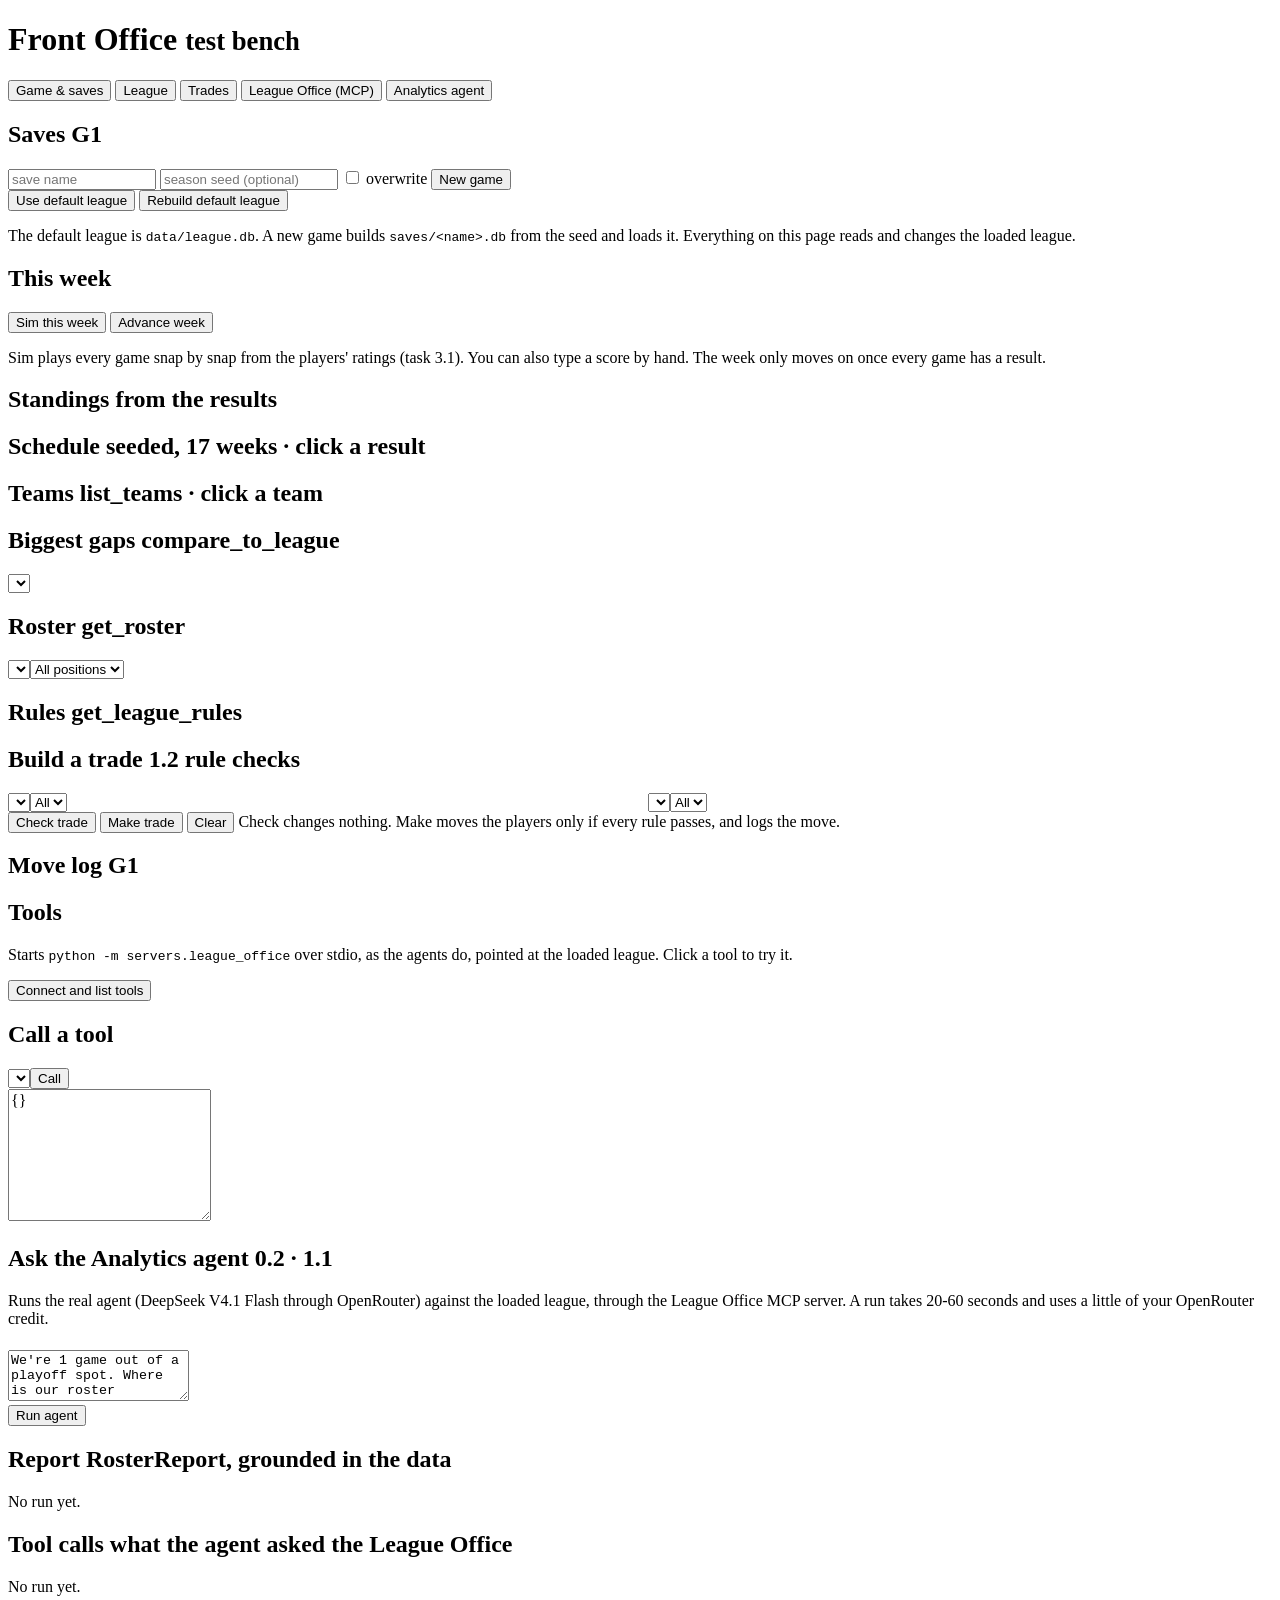
==== ui/bench.html @ dc8fcef6 "Add the web game loop (G2) and Watch it The game is now a web page at / (ui/game.html): start, conti" ====
<!doctype html>
<html lang="en">
<head>
<meta charset="utf-8">
<meta name="viewport" content="width=device-width, initial-scale=1">
<title>Front Office Test Bench</title>
<link rel="stylesheet" href="/static/common.css">
<style>
@media (max-width: 760px) { .trade-cols { grid-template-columns: 1fr; } }
pre { font: 12px/1.45 var(--mono); background: var(--bg); border: 1px solid var(--line); border-radius: 7px; padding: 10px; overflow: auto; max-height: 420px; margin: 6px 0; white-space: pre-wrap; word-break: break-word; }
.violation { border-left: 3px solid var(--bad); background: var(--bad-bg); padding: 6px 10px; border-radius: 0 6px 6px 0; margin: 6px 0; }
.violation code { font: 11px var(--mono); color: var(--bad); margin-right: 6px; }
.players { max-height: 360px; overflow: auto; border: 1px solid var(--line); border-radius: 7px; }
.players label { display: grid; grid-template-columns: 20px 34px 1fr 40px 64px; gap: 6px; align-items: center; padding: 4px 8px; border-bottom: 1px solid var(--line); cursor: pointer; font-size: 13px; }
.players label:hover { background: var(--ours); }
.players label.picked { background: var(--ours); font-weight: 600; }
.trade-cols { display: grid; gap: 16px; grid-template-columns: 1fr 1fr; }
.gapbar { display: inline-block; height: 8px; border-radius: 4px; vertical-align: middle; }
.week-grid { display: grid; grid-template-columns: 70px 1fr 1fr 1fr; font-size: 12px; }
.week-grid div { padding: 4px 6px; border-bottom: 1px solid var(--line); }
.week-grid .now { background: var(--ours); font-weight: 600; }
.game { display: flex; align-items: center; gap: 8px; padding: 6px 0; border-bottom: 1px solid var(--line); flex-wrap: wrap; }
.game .teams { min-width: 150px; }
.final { font-variant-numeric: tabular-nums; font-weight: 600; }
.toolcard { border: 1px solid var(--line); border-radius: 8px; padding: 8px 10px; margin: 8px 0; cursor: pointer; }
.toolcard:hover { border-color: var(--accent); }
.toolcard .desc { color: var(--muted); font-size: 12px; white-space: pre-wrap; max-height: 3.2em; overflow: hidden; }
details.call { border: 1px solid var(--line); border-radius: 8px; padding: 6px 10px; margin: 6px 0; }
details.call summary { cursor: pointer; font: 13px var(--mono); }
.examples { display: flex; gap: 6px; flex-wrap: wrap; margin: 6px 0; }
.examples button { font-size: 12px; }
.report dt { color: var(--muted); font-size: 12px; margin-top: 8px; }
.report dd { margin: 2px 0 0; }
.stats { display: flex; gap: 14px; flex-wrap: wrap; color: var(--muted); font-size: 12px; }
.spin { display: inline-block; width: 12px; height: 12px; border: 2px solid var(--line); border-top-color: var(--accent); border-radius: 50%; animation: spin .8s linear infinite; vertical-align: -2px; }
@keyframes spin { to { transform: rotate(360deg); } }
span[data-box] { cursor: pointer; text-decoration: underline dotted; }
</style>
</head>
<body>
<header>
  <div class="top">
    <h1>Front Office <small>test bench</small></h1>
    <div class="chips" id="chips"></div>
  </div>
  <nav id="tabs">
    <button data-tab="game" class="on">Game &amp; saves</button>
    <button data-tab="league">League</button>
    <button data-tab="trades">Trades</button>
    <button data-tab="mcp">League Office (MCP)</button>
    <button data-tab="agent">Analytics agent</button>
  </nav>
</header>

<main>
  <!-- Game & saves -->
  <section class="tab on" id="tab-game">
    <div class="grid">
      <div class="card">
        <h2>Saves <span class="sub">G1</span></h2>
        <div id="saves"></div>
        <div class="row">
          <input id="new-name" placeholder="save name" style="width:140px">
          <input id="new-seed" placeholder="season seed (optional)" style="width:170px">
          <label class="note"><input type="checkbox" id="new-overwrite"> overwrite</label>
          <button class="btn primary" id="new-game">New game</button>
        </div>
        <div class="row">
          <button class="btn" id="use-default">Use default league</button>
          <button class="btn danger" id="rebuild-default">Rebuild default league</button>
        </div>
        <p class="note">The default league is <code>data/league.db</code>. A new game builds <code>saves/&lt;name&gt;.db</code> from the seed and loads it. Everything on this page reads and changes the loaded league.</p>
      </div>
      <div class="card">
        <h2 id="week-title">This week</h2>
        <div id="week-games"></div>
        <div class="row">
          <button class="btn primary" id="sim-week">Sim this week</button>
          <button class="btn" id="advance">Advance week</button>
        </div>
        <p class="note">Sim plays every game snap by snap from the players' ratings (task 3.1). You can also type a score by hand. The week only moves on once every game has a result.</p>
      </div>
      <div class="card">
        <h2>Standings <span class="sub">from the results</span></h2>
        <div id="standings"></div>
      </div>
      <div class="card">
        <h2>Schedule <span class="sub">seeded, 17 weeks · click a result</span></h2>
        <div class="scroll" id="schedule"></div>
      </div>
      <div class="card" style="grid-column: 1 / -1" id="watch-card" hidden>
        <h2 id="watch-title">Watch it</h2>
        <div id="watch"></div>
      </div>
      <div class="card" style="grid-column: 1 / -1" id="box-card" hidden>
        <h2 id="box-title">Box score</h2>
        <div id="box"></div>
      </div>
    </div>
  </section>

  <!-- League -->
  <section class="tab" id="tab-league">
    <div class="grid">
      <div class="card">
        <h2>Teams <span class="sub">list_teams · click a team</span></h2>
        <div id="teams"></div>
      </div>
      <div class="card">
        <h2>Biggest gaps <span class="sub">compare_to_league</span></h2>
        <div class="row"><select id="cmp-team"></select></div>
        <div id="compare"></div>
      </div>
      <div class="card" style="grid-column: 1 / -1">
        <h2>Roster <span class="sub">get_roster</span></h2>
        <div class="row"><select id="roster-team"></select><select id="roster-pos"><option value="">All positions</option></select></div>
        <div class="scroll" id="roster"></div>
      </div>
      <div class="card">
        <h2>Rules <span class="sub">get_league_rules</span></h2>
        <div id="rules"></div>
      </div>
    </div>
  </section>

  <!-- Trades -->
  <section class="tab" id="tab-trades">
    <div class="card">
      <h2>Build a trade <span class="sub">1.2 rule checks</span></h2>
      <div class="trade-cols">
        <div data-side="a">
          <div class="row"><select class="side-team"></select><select class="side-pos"><option value="">All</option></select><span class="note side-sum"></span></div>
          <div class="players"></div>
        </div>
        <div data-side="b">
          <div class="row"><select class="side-team"></select><select class="side-pos"><option value="">All</option></select><span class="note side-sum"></span></div>
          <div class="players"></div>
        </div>
      </div>
      <div class="row">
        <button class="btn" id="check-trade">Check trade</button>
        <button class="btn primary" id="make-trade">Make trade</button>
        <button class="btn" id="clear-trade">Clear</button>
        <span class="note">Check changes nothing. Make moves the players only if every rule passes, and logs the move.</span>
      </div>
      <div id="trade-result"></div>
    </div>
    <div class="card" style="margin-top:16px">
      <h2>Move log <span class="sub">G1</span></h2>
      <div id="moves"></div>
    </div>
  </section>

  <!-- MCP -->
  <section class="tab" id="tab-mcp">
    <div class="grid">
      <div class="card">
        <h2>Tools <span class="sub" id="mcp-time"></span></h2>
        <p class="note">Starts <code>python -m servers.league_office</code> over stdio, as the agents do, pointed at the loaded league. Click a tool to try it.</p>
        <button class="btn" id="mcp-list">Connect and list tools</button>
        <div id="mcp-tools"></div>
      </div>
      <div class="card">
        <h2>Call a tool</h2>
        <div class="row"><select id="mcp-tool"></select><button class="btn primary" id="mcp-call">Call</button><span class="note" id="mcp-call-time"></span></div>
        <textarea id="mcp-args" rows="7" spellcheck="false" style="font: 12px var(--mono)">{}</textarea>
        <div id="mcp-out"></div>
      </div>
    </div>
  </section>

  <!-- Analytics agent -->
  <section class="tab" id="tab-agent">
    <div class="grid">
      <div class="card">
        <h2>Ask the Analytics agent <span class="sub">0.2 · 1.1</span></h2>
        <p class="note">Runs the real agent (DeepSeek V4.1 Flash through OpenRouter) against the loaded league, through the League Office MCP server. A run takes 20-60 seconds and uses a little of your OpenRouter credit.</p>
        <div class="examples" id="examples"></div>
        <textarea id="question" rows="3">We're 1 game out of a playoff spot. Where is our roster weakest, and what should we look for?</textarea>
        <div class="row"><button class="btn primary" id="ask">Run agent</button><span class="note" id="ask-status"></span></div>
        <div id="agent-stats" class="stats"></div>
      </div>
      <div class="card">
        <h2>Report <span class="sub">RosterReport, grounded in the data</span></h2>
        <div id="report"><p class="empty">No run yet.</p></div>
      </div>
      <div class="card" style="grid-column: 1 / -1">
        <h2>Tool calls <span class="sub">what the agent asked the League Office</span></h2>
        <div id="calls"><p class="empty">No run yet.</p></div>
      </div>
    </div>
  </section>
</main>
<div id="toast"></div>

<script src="/static/common.js"></script>
<script>
let state = { status: null, teams: [], trade: { a: { team: "HAR", picked: new Set(), players: [] }, b: { team: "MES", picked: new Set(), players: [] } } };

// ---- header -----------------------------------------------------------
async function loadStatus() {
  const s = state.status = await call("/api/status");
  const week = s.season_over ? `<b>Season over</b>` : `Week <b>${s.week}</b> of ${s.season_games}`;
  const deadline = s.week > s.trade_deadline_week ? `<span class="chip no">Trade deadline passed</span>` : `<span class="chip">Deadline: week <b>${s.trade_deadline_week}</b></span>`;
  $("#chips").innerHTML = `
    <span class="chip">League: <b>${esc(s.save ?? "default")}</b> · ${esc(s.db_file)}</span>
    <span class="chip">${week}</span>${deadline}
    <span class="chip ${s.api_key_set ? "ok" : "no"}">OpenRouter key ${s.api_key_set ? "set" : "missing"}</span>`;
  $("#ask").disabled = !s.api_key_set;
  if (!s.api_key_set) $("#ask-status").textContent = "Add OPENROUTER_API_KEY to .env and restart the UI to run the agent.";
}
async function refreshAll() {
  try {
    await loadStatus();
    await Promise.all([loadSaves(), loadSeason(), loadSchedule(), loadTeams(), loadMoves(), loadRules()]);
    await Promise.all([loadRoster(), loadCompare(), loadSide("a"), loadSide("b")]);
  } catch (e) { fail(e); }
}

// ---- game & saves -----------------------------------------------------
async function loadSaves() {
  const { saves, active } = await call("/api/saves");
  $("#saves").innerHTML = saves.length ? `<table><tr><th>Save</th><th class="num">Week</th><th>Our record</th><th></th></tr>${saves.map(s => s.outdated
    ? `<tr><td>${esc(s.name)}</td><td colspan="3"><span class="badge warn">older version, can't load</span></td></tr>`
    : `<tr class="${s.name === active ? "ours" : ""}"><td>${esc(s.name)}</td><td class="num">${s.week}</td><td>${s.team_id} ${s.wins}-${s.losses}${s.ties ? "-" + s.ties : ""}</td>
       <td class="num">${s.name === active ? `<span class="badge good">loaded</span>` : `<button class="btn sm" data-load="${esc(s.name)}">Load</button>`}</td></tr>`).join("")}</table>`
    : `<p class="empty">No saves yet. Start a new game below.</p>`;
}
async function loadSeason() {
  const s = await call("/api/season");
  const st = state.status;
  $("#week-title").innerHTML = s.season_over ? "Regular season over" : `Week ${s.week} <span class="sub">${s.week === st.trade_deadline_week ? "trade deadline week" : ""}</span>`;
  $("#week-games").innerHTML = s.season_over ? `<p class="empty">All 17 weeks are played. Playoffs arrive with task G6.</p>` : s.games.map(g => `
    <div class="game"><span class="teams">${g.away_team_id} at ${g.home_team_id}</span>
    ${g.home_score === null ? `<input type="number" min="0" class="score" id="as-${g.id}" placeholder="${g.away_team_id}">
       <input type="number" min="0" class="score" id="hs-${g.id}" placeholder="${g.home_team_id}">
       <button class="btn sm" data-result="${g.id}">Save</button>`
      : `<span class="final">${g.away_team_id} ${g.away_score} - ${g.home_score} ${g.home_team_id}</span>
         <button class="btn sm" data-watch="${g.id}">Watch</button>
         <button class="btn sm" data-box="${g.id}">Box score</button>`}</div>`).join("");
  $("#sim-week").disabled = $("#advance").disabled = s.season_over;
  const our = st.our_team;
  $("#standings").innerHTML = `<table><tr><th>#</th><th>Team</th><th class="num">W</th><th class="num">L</th><th class="num">T</th><th class="num">Pct</th><th class="num">PF</th><th class="num">PA</th><th class="num">Diff</th></tr>
    ${s.standings.map(r => `<tr class="${r.team_id === our ? "ours" : ""}"><td>${r.rank}</td><td>${esc(r.city)} ${esc(r.name)}</td>
      <td class="num">${r.wins}</td><td class="num">${r.losses}</td><td class="num">${r.ties}</td><td class="num">${r.win_pct.toFixed(3)}</td>
      <td class="num">${r.points_for}</td><td class="num">${r.points_against}</td><td class="num">${r.point_diff > 0 ? "+" : ""}${r.point_diff}</td></tr>`).join("")}</table>`;
}
async function loadSchedule() {
  const { games } = await call("/api/schedule");
  const now = state.status.week, our = state.status.our_team;
  const byWeek = {};
  games.forEach(g => (byWeek[g.week] ??= []).push(g));
  const cell = g => {
    const label = `${g.away_team_id} @ ${g.home_team_id}`;
    const txt = g.home_score === null ? label : `<span data-box="${g.id}">${g.away_team_id} ${g.away_score}-${g.home_score} ${g.home_team_id}</span>`;
    return (g.home_team_id === our || g.away_team_id === our) ? `<b>${txt}</b>` : txt;
  };
  $("#schedule").innerHTML = `<div class="week-grid">${Object.keys(byWeek).map(w => {
    const cls = Number(w) === now ? "now" : "";
    return `<div class="${cls}">Week ${w}</div>${byWeek[w].map(g => `<div class="${cls}">${cell(g)}</div>`).join("")}`;
  }).join("")}</div>`;
}

async function showBox(id) {
  const b = await call(`/api/game?id=${id}`), g = b.game;
  $("#box-card").hidden = false;
  $("#box-title").innerHTML = `Box score ${b.simulated ? `<button class="btn sm" data-watch="${id}">Watch it</button>` : ""}
    <span class="sub">week ${g.week}${b.simulated ? "" : " · score entered by hand"}</span>`;
  $("#box").innerHTML = boxScoreHtml(b, state.status?.our_team);
  $("#box-card").scrollIntoView({ behavior: "smooth", block: "start" });
}

let watching = null;
async function startWatch(id) {
  watching?.stop();
  const b = await call(`/api/game?id=${id}`), g = b.game;
  $("#watch-card").hidden = false;
  $("#watch-title").innerHTML = `Watch it <span class="sub">week ${g.week} · ${g.away_team_id} at ${g.home_team_id}</span>`;
  if (!b.simulated) { watching = null; $("#watch").innerHTML = `<p class="empty">This score was entered by hand, so there's nothing to watch.</p>`; }
  else watching = new WatchView($("#watch"), b, { ourTeam: state.status?.our_team });
  $("#watch-card").scrollIntoView({ behavior: "smooth", block: "start" });
}

// ---- league -----------------------------------------------------------
async function loadTeams() {
  const data = await call("/api/teams");
  state.teams = data.teams;
  const maxSpace = Math.max(...data.teams.map(t => t.cap_space), 1);
  $("#teams").innerHTML = `<table><tr><th>Team</th><th class="num">Payroll</th><th class="num">Cap space</th><th></th></tr>
    ${data.teams.map(t => `<tr class="click ${t.id === data.our_team ? "ours" : ""}" data-team="${t.id}"><td><b>${t.id}</b> ${esc(t.city)} ${esc(t.name)}</td>
      <td class="num">$${t.payroll.toFixed(1)}M</td><td class="num">$${t.cap_space.toFixed(1)}M</td>
      <td style="width:90px"><span class="gapbar" style="width:${Math.max(2, 80 * t.cap_space / maxSpace)}px;background:var(--accent)"></span></td></tr>`).join("")}</table>`;
  for (const sel of ["#roster-team", "#cmp-team", ...$$(".side-team")]) {
    const el = typeof sel === "string" ? $(sel) : sel;
    const keep = el.value || (el.closest("[data-side]") ? state.trade[el.closest("[data-side]").dataset.side].team : data.our_team);
    el.innerHTML = data.teams.map(t => `<option value="${t.id}">${t.id} · ${esc(t.city)}</option>`).join("");
    el.value = keep;
  }
}
async function loadRoster() {
  const team = $("#roster-team").value, pos = $("#roster-pos").value;
  const { players } = await call(`/api/roster?team=${team}&position=${pos}`);
  $("#roster").innerHTML = `<table><tr><th>Pos</th><th>Player</th><th class="num">Age</th><th class="num">Ovr</th><th>Ratings</th><th class="num">Salary</th><th class="num">Yrs</th><th class="num">Missed</th><th></th></tr>
    ${players.map(p => `<tr><td class="pos">${p.position}</td><td>${esc(p.name)} <span class="pos">${p.id}</span></td><td class="num">${p.age}</td><td class="num"><b>${p.overall}</b></td>
      <td class="pos">${Object.entries(p.ratings).map(([k, v]) => `${k.replace(/_/g, " ")} ${v}`).join(" · ")}</td>
      <td class="num">${money(p.salary)}</td><td class="num">${p.contract_years}</td><td class="num">${p.games_missed_last_season}</td>
      <td>${p.starter ? `<span class="badge good">starter</span>` : ""}</td></tr>`).join("")}</table>`;
}
async function loadCompare() {
  const data = await call(`/api/compare?team=${$("#cmp-team").value}`);
  const rows = data.comparisons, worst = rows.slice(0, 8), best = rows.slice(-4).reverse();
  const bar = g => `<span class="gapbar" style="width:${Math.min(80, Math.abs(g) * 3)}px;background:${g < 0 ? "var(--bad)" : "var(--good)"}"></span>`;
  const tr = r => `<tr><td class="pos">${r.position}</td><td>${r.rating.replace(/_/g, " ")}</td><td class="num">${r.team_avg}</td><td class="num">${r.league_avg}</td>
    <td class="num">${r.gap > 0 ? "+" : ""}${r.gap}</td><td>${bar(r.gap)}</td><td class="num">${r.rank} of ${data.teams_in_league}</td></tr>`;
  $("#compare").innerHTML = `<table><tr><th>Pos</th><th>Rating</th><th class="num">Team</th><th class="num">League</th><th class="num">Gap</th><th></th><th class="num">Rank</th></tr>
    ${worst.map(tr).join("")}<tr><td colspan="7" class="note">Strongest</td></tr>${best.map(tr).join("")}</table>`;
}
async function loadRules() {
  const r = await call("/api/rules");
  $("#rules").innerHTML = `<table>
    <tr><td>Salary cap</td><td class="num">$${r.salary_cap.toFixed(1)}M (${r.cap_type})</td></tr>
    <tr><td>Roster size</td><td class="num">${r.roster_min} - ${r.roster_max}</td></tr>
    <tr><td>Season</td><td class="num">${r.season_games} games</td></tr>
    <tr><td>Trade deadline</td><td class="num">after week ${r.trade_deadline_week}</td></tr>
    <tr><td>Starters</td><td class="num pos">${Object.entries(r.starters_per_position).map(([k, v]) => `${k} ${v}`).join(" · ")}</td></tr></table>`;
}

// ---- trades -----------------------------------------------------------
async function loadSide(side) {
  const box = $(`[data-side="${side}"]`), s = state.trade[side];
  s.team = $(".side-team", box).value || s.team;
  s.players = (await call(`/api/roster?team=${s.team}`)).players;
  const ids = new Set(s.players.map(p => p.id));
  s.picked = new Set([...s.picked].filter(id => ids.has(id)));
  renderSide(side);
}
function renderSide(side) {
  const box = $(`[data-side="${side}"]`), s = state.trade[side], pos = $(".side-pos", box).value;
  const shown = s.players.filter(p => !pos || p.position === pos || s.picked.has(p.id));
  $(".players", box).innerHTML = shown.map(p => `<label class="${s.picked.has(p.id) ? "picked" : ""}">
    <input type="checkbox" data-pick="${side}:${p.id}" ${s.picked.has(p.id) ? "checked" : ""}>
    <span class="pos">${p.position}</span><span>${esc(p.name)} <span class="pos">${p.id}</span></span>
    <span class="num">${p.overall}</span><span class="num">${money(p.salary)}</span></label>`).join("");
  const picked = s.players.filter(p => s.picked.has(p.id));
  $(".side-sum", box).textContent = `${s.team} sends ${picked.length} player${picked.length === 1 ? "" : "s"} · ${money(picked.reduce((a, p) => a + p.salary, 0))}`;
}
function tradeBody() {
  const a = state.trade.a, b = state.trade.b;
  return { team_a: a.team, a_sends: [...a.picked], team_b: b.team, b_sends: [...b.picked] };
}
function showTrade(r, made) {
  const teams = r.teams_after || {};
  $("#trade-result").innerHTML = `
    <div class="row">${r.legal ? `<span class="badge good">${made ? "Trade made" : "Legal"}</span>` : `<span class="badge bad">Illegal</span>`}
      <span class="note">week ${r.week ?? state.status.week}${r.move_id ? ` · move #${r.move_id} in the log` : ""}</span></div>
    ${(r.violations || []).map(v => `<div class="violation"><code>${esc(v.rule)}</code>${esc(v.message)}</div>`).join("")}
    ${Object.keys(teams).length ? `<table><tr><th>After the trade</th><th class="num">Roster</th><th class="num">Payroll</th><th class="num">Cap space</th></tr>
      ${Object.entries(teams).map(([id, t]) => `<tr><td>${id}</td><td class="num">${t.roster_size}</td><td class="num">${money(t.payroll)}</td>
      <td class="num" style="color:${t.cap_space < 0 ? "var(--bad)" : "inherit"}">${money(t.cap_space)}</td></tr>`).join("")}</table>` : ""}`;
}
async function loadMoves() {
  const { moves } = await call("/api/moves");
  $("#moves").innerHTML = moves.length ? `<table><tr><th>#</th><th>Week</th><th>Kind</th><th>Players moved</th></tr>
    ${moves.map(m => `<tr><td>${m.id}</td><td>${m.week}</td><td>${m.kind}</td><td>${m.players.map(p => `${esc(p.name)} (${p.from_team_id} → ${p.to_team_id})`).join(", ")}</td></tr>`).join("")}</table>`
    : `<p class="empty">No moves yet in this league.</p>`;
}

// ---- MCP --------------------------------------------------------------
let mcpTools = [];
const SAMPLE = { team_id: "HAR", position: "S", team_a: "HAR", a_sends: ["HAR-46"], team_b: "SUM", b_sends: ["SUM-45"] };
function sampleArgs(tool) {
  const props = tool.input_schema?.properties || {}, args = {};
  for (const k of Object.keys(props)) if (k in SAMPLE) args[k] = SAMPLE[k];
  return JSON.stringify(args, null, 2);
}
async function listMcp() {
  $("#mcp-tools").innerHTML = `<p class="note"><span class="spin"></span> starting the server…</p>`;
  try {
    const data = await call("/api/mcp/tools");
    mcpTools = data.tools;
    $("#mcp-time").textContent = `${data.tools.length} tools · ${data.elapsed_ms} ms`;
    $("#mcp-tools").innerHTML = data.tools.map(t => `<div class="toolcard" data-tool="${t.name}">
      <b>${t.name}</b> ${t.read_only ? `<span class="badge plain">read-only</span>` : ""}
      <div class="desc">${esc(t.description)}</div></div>`).join("");
    $("#mcp-tool").innerHTML = data.tools.map(t => `<option>${t.name}</option>`).join("");
    pickMcp(data.tools[0]?.name);
  } catch (e) { $("#mcp-tools").innerHTML = ""; fail(e); }
}
function pickMcp(name) {
  const tool = mcpTools.find(t => t.name === name); if (!tool) return;
  $("#mcp-tool").value = name; $("#mcp-args").value = sampleArgs(tool);
}
async function callMcp() {
  let args;
  try { args = JSON.parse($("#mcp-args").value || "{}"); } catch { return toast("The arguments are not valid JSON.", "bad"); }
  $("#mcp-call-time").innerHTML = `<span class="spin"></span>`;
  try {
    const r = await call("/api/mcp/call", { tool: $("#mcp-tool").value, arguments: args });
    $("#mcp-call-time").textContent = `${r.elapsed_ms} ms${r.is_error ? " · error" : ""}`;
    $("#mcp-out").innerHTML = `<pre>${esc(r.json ? JSON.stringify(r.json, null, 2) : r.text)}</pre>`;
  } catch (e) { $("#mcp-call-time").textContent = ""; fail(e); }
}

// ---- agent ------------------------------------------------------------
const EXAMPLES = [
  "We're 1 game out of a playoff spot. Where is our roster weakest, and what should we look for?",
  "How does our offensive line compare to the league?",
  "Which team has the best secondary, and how much cap space do they have?",
  "Is our quarterback worth his contract?",
];
async function runAgent() {
  const q = $("#question").value.trim(); if (!q) return;
  const started = Date.now();
  $("#ask").disabled = true;
  const timer = setInterval(() => $("#ask-status").innerHTML = `<span class="spin"></span> running… ${Math.round((Date.now() - started) / 1000)}s`, 500);
  try {
    const r = await call("/api/agent/analytics", { question: q });
    const rep = r.report;
    $("#report").innerHTML = rep ? `<dl class="report">
      <dt>Answer</dt><dd>${esc(rep.answer)}</dd>
      <dt>Weakest area</dt><dd><b>${esc(rep.weakest_area)}</b> <span class="pos">${esc(rep.team_id)}</span></dd>
      <dt>Evidence</dt><dd><ul>${rep.evidence.map(e => `<li>${esc(e)}</li>`).join("")}</ul></dd>
      <dt>Target profile</dt><dd>${esc(rep.target_profile)}</dd>
      <dt>Payroll · cap space (from the league)</dt><dd>${money(rep.payroll)} · ${money(rep.cap_space)}</dd></dl>`
      : `<p class="note">The agent didn't return a RosterReport. Its text:</p><pre>${esc(r.text)}</pre>`;
    $("#calls").innerHTML = r.tool_calls.length ? r.tool_calls.map((c, i) => {
      let body = c.result; try { body = JSON.stringify(JSON.parse(c.result), null, 2); } catch {}
      return `<details class="call"><summary>${i + 1}. ${c.tool}(${esc(JSON.stringify(c.args))}) ${c.error ? `<span class="badge bad">error</span>` : ""}</summary><pre>${esc(body)}</pre></details>`;
    }).join("") : `<p class="empty">The agent made no tool calls.</p>`;
    $("#agent-stats").innerHTML = `<span>${r.seconds}s</span><span>${r.tool_calls.length} tool calls</span>
      ${r.input_tokens != null ? `<span>${r.input_tokens} in / ${r.output_tokens} out tokens</span>` : ""}
      ${r.cost != null ? `<span>$${Number(r.cost).toFixed(5)}</span>` : ""}<span>${esc(r.model || "")}</span>`;
    $("#ask-status").textContent = "Done.";
  } catch (e) { $("#ask-status").textContent = ""; fail(e); }
  finally { clearInterval(timer); $("#ask").disabled = !state.status.api_key_set; }
}

// ---- events -----------------------------------------------------------
$("#tabs").addEventListener("click", e => {
  const b = e.target.closest("button[data-tab]"); if (!b) return;
  $$("#tabs button").forEach(x => x.classList.toggle("on", x === b));
  $$(".tab").forEach(t => t.classList.toggle("on", t.id === `tab-${b.dataset.tab}`));
  try { localStorage.setItem("fo-tab", b.dataset.tab); } catch {}
  if (b.dataset.tab === "mcp" && !mcpTools.length) listMcp();
});
document.addEventListener("click", async e => {
  const t = e.target;
  try {
    if (t.closest("[data-watch]")) { await startWatch(t.closest("[data-watch]").dataset.watch); return; }
    if (t.closest("[data-box]")) { await showBox(t.closest("[data-box]").dataset.box); return; }
    if (t.dataset.load) { await call("/api/saves/load", { name: t.dataset.load }); toast(`Loaded ${t.dataset.load}.`); await refreshAll(); }
    else if (t.dataset.result) {
      const id = t.dataset.result, hs = $(`#hs-${id}`).value, as = $(`#as-${id}`).value;
      if (hs === "" || as === "") return toast("Enter both scores.", "bad");
      await call("/api/season/result", { game_id: id, home_score: hs, away_score: as }); await loadSeason(); await loadSchedule(); await loadSaves();
    }
    else if (t.closest("tr[data-team]")) {
      const id = t.closest("tr[data-team]").dataset.team; $("#roster-team").value = $("#cmp-team").value = id; await Promise.all([loadRoster(), loadCompare()]);
    }
    else if (t.closest(".toolcard")) pickMcp(t.closest(".toolcard").dataset.tool);
  } catch (err) { fail(err); }
});
document.addEventListener("change", e => {
  const t = e.target;
  if (t.dataset.pick) {
    const [side, id] = t.dataset.pick.split(":"), s = state.trade[side];
    t.checked ? s.picked.add(id) : s.picked.delete(id); renderSide(side);
  } else if (t.classList.contains("side-team")) { const side = t.closest("[data-side]").dataset.side; state.trade[side].picked.clear(); loadSide(side).catch(fail); }
  else if (t.classList.contains("side-pos")) renderSide(t.closest("[data-side]").dataset.side);
});
$("#roster-team").onchange = $("#roster-pos").onchange = () => loadRoster().catch(fail);
$("#cmp-team").onchange = () => loadCompare().catch(fail);
$("#new-game").onclick = async () => {
  try {
    const r = await call("/api/saves/new", { name: $("#new-name").value.trim(), seed: $("#new-seed").value.trim(), overwrite: $("#new-overwrite").checked });
    toast(`New game ${r.loaded} started and loaded.`); $("#new-name").value = $("#new-seed").value = ""; await refreshAll();
  } catch (e) { fail(e); }
};
$("#use-default").onclick = async () => { try { await call("/api/league/default", {}); toast("Using the default league."); await refreshAll(); } catch (e) { fail(e); } };
$("#rebuild-default").onclick = async () => {
  if (!confirm("Rebuild data/league.db from the seed? Its trades and results are lost. Saves are not touched.")) return;
  try { await call("/api/league/rebuild", {}); toast("Default league rebuilt."); await refreshAll(); } catch (e) { fail(e); }
};
$("#sim-week").onclick = async () => {
  const btn = $("#sim-week"); btn.disabled = true;
  try {
    const { played } = await call("/api/season/sim", {});
    toast(played.length ? played.map(g => `${g.away_team_id} ${g.away_score}-${g.home_score} ${g.home_team_id}`).join(" · ") : "Every game this week already has a result.");
    await Promise.all([loadSeason(), loadSchedule(), loadSaves()]);
  } catch (e) { fail(e); } finally { btn.disabled = state.status?.season_over; }
};
$("#advance").onclick = async () => { try { const r = await call("/api/season/advance", {}); toast(`Now week ${r.week}.`); await refreshAll(); } catch (e) { fail(e); } };
$("#check-trade").onclick = async () => { try { showTrade(await call("/api/trade/check", tradeBody()), false); } catch (e) { fail(e); } };
$("#make-trade").onclick = async () => {
  try {
    const r = await call("/api/trade/make", tradeBody());
    showTrade(r, true); toast("Trade made and logged.");
    state.trade.a.picked.clear(); state.trade.b.picked.clear();
    await Promise.all([loadTeams(), loadMoves(), loadSide("a"), loadSide("b"), loadRoster(), loadCompare()]);
  } catch (e) {
    if (e.violations) showTrade({ legal: false, violations: e.violations }, false); else fail(e);
  }
};
$("#clear-trade").onclick = () => { state.trade.a.picked.clear(); state.trade.b.picked.clear(); renderSide("a"); renderSide("b"); $("#trade-result").innerHTML = ""; };
$("#mcp-list").onclick = listMcp;
$("#mcp-tool").onchange = e => pickMcp(e.target.value);
$("#mcp-call").onclick = callMcp;
$("#ask").onclick = runAgent;
$("#examples").innerHTML = EXAMPLES.map(q => `<button class="btn sm">${esc(q)}</button>`).join("");
$("#examples").onclick = e => { if (e.target.tagName === "BUTTON") $("#question").value = e.target.textContent; };

// ---- start ------------------------------------------------------------
$("#roster-pos").innerHTML += POSITIONS.map(p => `<option>${p}</option>`).join("");
$$(".side-pos").forEach(el => el.innerHTML += POSITIONS.map(p => `<option>${p}</option>`).join(""));
$$(".side-team").forEach(el => el.innerHTML = `<option>${state.trade[el.closest("[data-side]").dataset.side].team}</option>`);
try { const tab = localStorage.getItem("fo-tab"); if (tab) $(`#tabs button[data-tab="${tab}"]`)?.click(); } catch {}
refreshAll();
</script>
</body>
</html>
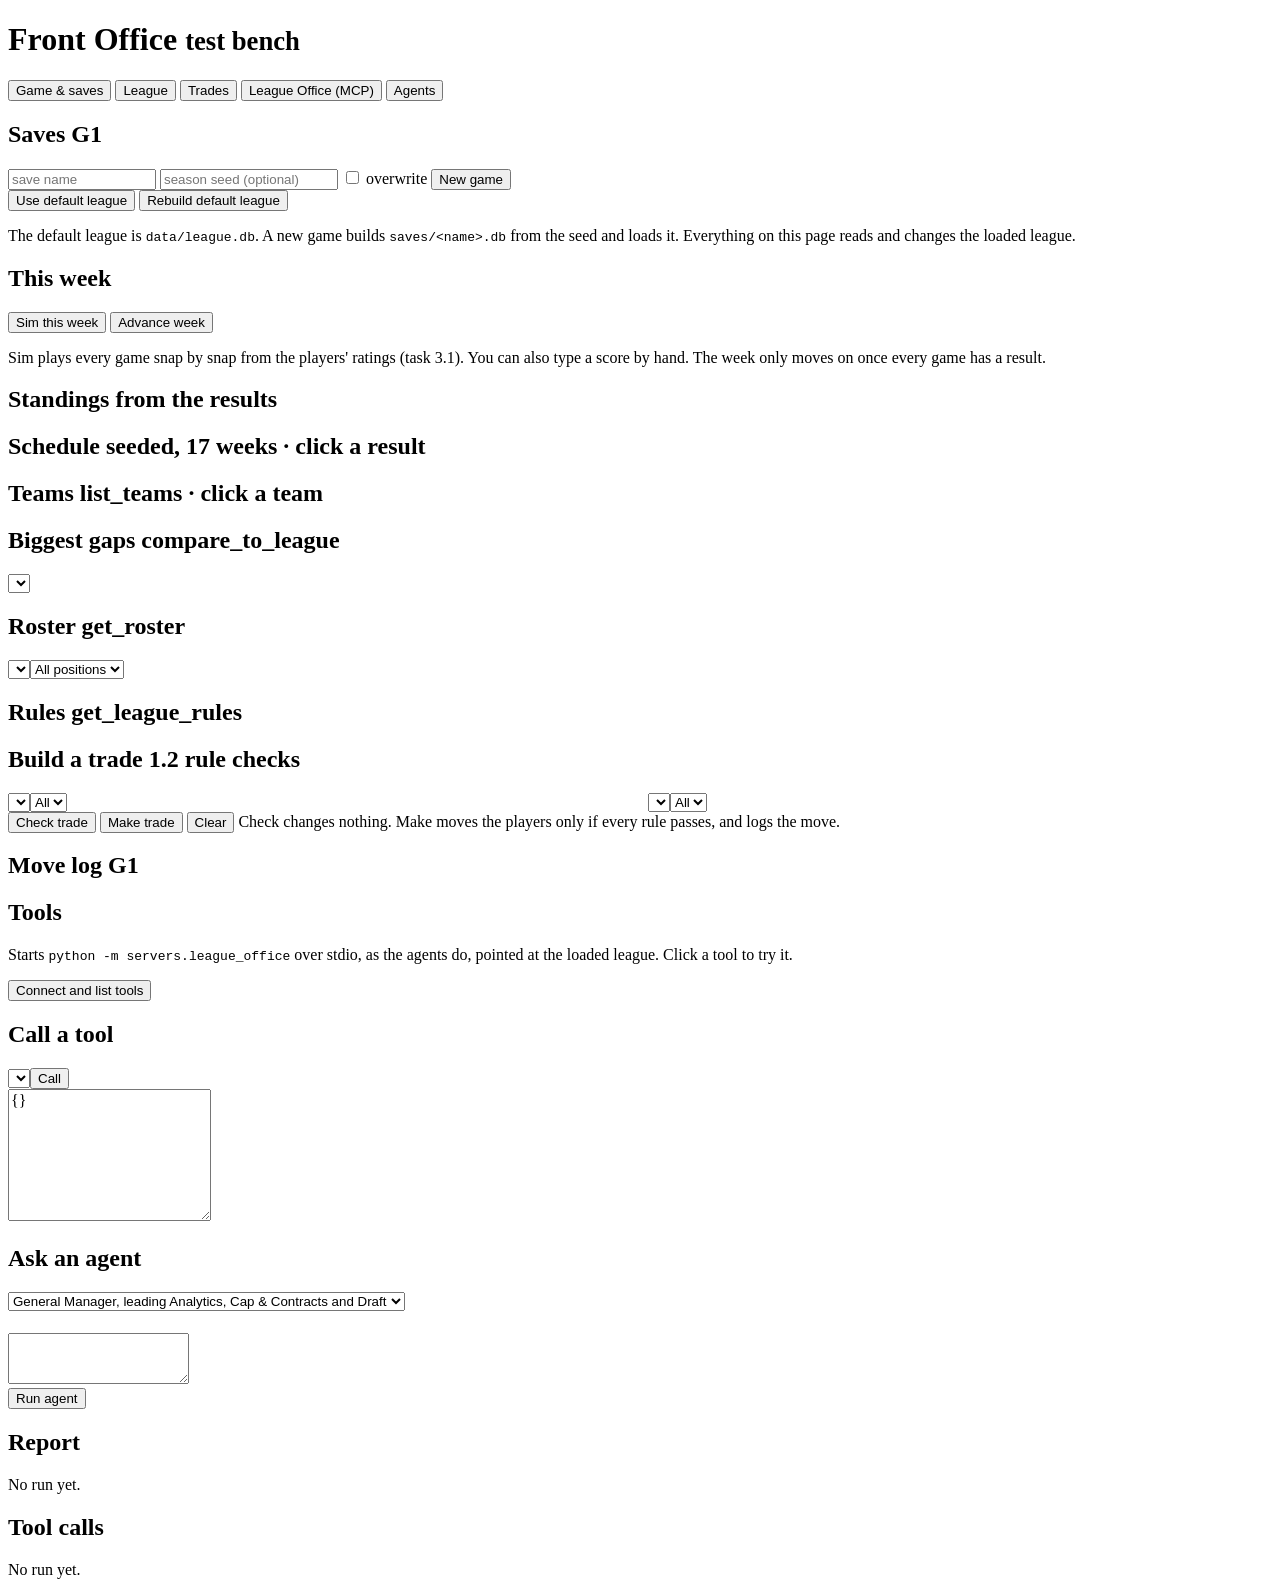
==== commit 44d97a7d: "Put a GM in charge of the agents (1.4) The General Manager leads Analytics, Cap & Contracts and a ne" ====
--- a/ui/bench.html
+++ b/ui/bench.html
@@ -25,15 +25,8 @@
 .toolcard { border: 1px solid var(--line); border-radius: 8px; padding: 8px 10px; margin: 8px 0; cursor: pointer; }
 .toolcard:hover { border-color: var(--accent); }
 .toolcard .desc { color: var(--muted); font-size: 12px; white-space: pre-wrap; max-height: 3.2em; overflow: hidden; }
-details.call { border: 1px solid var(--line); border-radius: 8px; padding: 6px 10px; margin: 6px 0; }
-details.call summary { cursor: pointer; font: 13px var(--mono); }
 .examples { display: flex; gap: 6px; flex-wrap: wrap; margin: 6px 0; }
 .examples button { font-size: 12px; }
-.report dt { color: var(--muted); font-size: 12px; margin-top: 8px; }
-.report dd { margin: 2px 0 0; }
-.stats { display: flex; gap: 14px; flex-wrap: wrap; color: var(--muted); font-size: 12px; }
-.spin { display: inline-block; width: 12px; height: 12px; border: 2px solid var(--line); border-top-color: var(--accent); border-radius: 50%; animation: spin .8s linear infinite; vertical-align: -2px; }
-@keyframes spin { to { transform: rotate(360deg); } }
 span[data-box] { cursor: pointer; text-decoration: underline dotted; }
 </style>
 </head>
@@ -48,7 +41,7 @@
     <button data-tab="league">League</button>
     <button data-tab="trades">Trades</button>
     <button data-tab="mcp">League Office (MCP)</button>
-    <button data-tab="agent">Analytics agent</button>
+    <button data-tab="agent">Agents</button>
   </nav>
 </header>
 
@@ -169,23 +162,27 @@
     </div>
   </section>
 
-  <!-- Analytics agent -->
+  <!-- Agents -->
   <section class="tab" id="tab-agent">
     <div class="grid">
       <div class="card">
-        <h2>Ask the Analytics agent <span class="sub">0.2 · 1.1</span></h2>
-        <p class="note">Runs the real agent (DeepSeek V4.1 Flash through OpenRouter) against the loaded league, through the League Office MCP server. A run takes 20-60 seconds and uses a little of your OpenRouter credit.</p>
+        <h2>Ask an agent <span class="sub" id="agent-task"></span></h2>
+        <div class="row"><select id="agent-pick">
+          <option value="gm">General Manager, leading Analytics, Cap &amp; Contracts and Draft</option>
+          <option value="analytics">Analytics</option>
+          <option value="cap">Cap &amp; Contracts</option></select></div>
+        <p class="note" id="agent-about"></p>
         <div class="examples" id="examples"></div>
-        <textarea id="question" rows="3">We're 1 game out of a playoff spot. Where is our roster weakest, and what should we look for?</textarea>
+        <textarea id="question" rows="3"></textarea>
         <div class="row"><button class="btn primary" id="ask">Run agent</button><span class="note" id="ask-status"></span></div>
         <div id="agent-stats" class="stats"></div>
       </div>
       <div class="card">
-        <h2>Report <span class="sub">RosterReport, grounded in the data</span></h2>
+        <h2>Report <span class="sub" id="report-kind"></span></h2>
         <div id="report"><p class="empty">No run yet.</p></div>
       </div>
       <div class="card" style="grid-column: 1 / -1">
-        <h2>Tool calls <span class="sub">what the agent asked the League Office</span></h2>
+        <h2 id="calls-title">Tool calls</h2>
         <div id="calls"><p class="empty">No run yet.</p></div>
       </div>
     </div>
@@ -401,38 +398,51 @@
   } catch (e) { $("#mcp-call-time").textContent = ""; fail(e); }
 }
 
-// ---- agent ------------------------------------------------------------
-const EXAMPLES = [
-  "We're 1 game out of a playoff spot. Where is our roster weakest, and what should we look for?",
-  "How does our offensive line compare to the league?",
-  "Which team has the best secondary, and how much cap space do they have?",
-  "Is our quarterback worth his contract?",
-];
+// ---- agents -----------------------------------------------------------
+const AGENTS = {
+  gm: { task: "1.4", report: "GMReport, grounded in the data", calls: "Who the GM asked, and what each specialist did",
+    about: "Runs the GM's Agno team against the loaded league: the GM decides which specialists to ask, writes each a task, and combines their answers. Analytics and Cap & Contracts each start their own League Office server; Draft reads Draft Day's results. A run takes 1-2 minutes.",
+    examples: ["We're 1 game out of a playoff spot. Where is our roster weakest, and can we afford a player who fixes it?",
+      "Can we afford a $6M safety, and would one fix our secondary?",
+      "Which team did best on Draft Day, and what did we take at cornerback?",
+      "Is our quarterback worth his contract, and what would cutting him free up?"] },
+  analytics: { task: "0.2 · 1.1", report: "RosterReport, grounded in the data", calls: "Tool calls: what Analytics asked the League Office",
+    about: "Runs the Analytics agent on its own, through the League Office MCP server. A run takes 20-60 seconds.",
+    examples: ["We're 1 game out of a playoff spot. Where is our roster weakest, and what should we look for?",
+      "How does our offensive line compare to the league?",
+      "Which team has the best secondary, and how much cap space do they have?",
+      "Is our quarterback worth his contract?"] },
+  cap: { task: "1.3", report: "CapReport, grounded in the data", calls: "Tool calls: what Cap & Contracts asked the League Office",
+    about: "Runs the Cap & Contracts agent on its own, through the League Office MCP server. A run takes 20-60 seconds.",
+    examples: ["Is every team in the league legal under the $255M hard cap right now?",
+      "Can we sign a free agent safety for $6M a year?",
+      "Would trading HAR-46 for SUM-45 break any rule?"] },
+};
+const agentPick = () => $("#agent-pick").value;
+function showAgent() {
+  const a = AGENTS[agentPick()];
+  $("#agent-task").textContent = a.task;
+  $("#agent-about").textContent = a.about + " Every run uses a little of your OpenRouter credit (DeepSeek V4.1 Flash).";
+  $("#examples").innerHTML = a.examples.map(q => `<button class="btn sm">${esc(q)}</button>`).join("");
+  $("#question").value = a.examples[0];
+  $("#report-kind").textContent = a.report;
+  $("#calls-title").textContent = a.calls;
+}
 async function runAgent() {
   const q = $("#question").value.trim(); if (!q) return;
-  const started = Date.now();
-  $("#ask").disabled = true;
+  const which = agentPick(), started = Date.now();
+  $("#ask").disabled = $("#agent-pick").disabled = true;
   const timer = setInterval(() => $("#ask-status").innerHTML = `<span class="spin"></span> running… ${Math.round((Date.now() - started) / 1000)}s`, 500);
   try {
-    const r = await call("/api/agent/analytics", { question: q });
-    const rep = r.report;
-    $("#report").innerHTML = rep ? `<dl class="report">
-      <dt>Answer</dt><dd>${esc(rep.answer)}</dd>
-      <dt>Weakest area</dt><dd><b>${esc(rep.weakest_area)}</b> <span class="pos">${esc(rep.team_id)}</span></dd>
-      <dt>Evidence</dt><dd><ul>${rep.evidence.map(e => `<li>${esc(e)}</li>`).join("")}</ul></dd>
-      <dt>Target profile</dt><dd>${esc(rep.target_profile)}</dd>
-      <dt>Payroll · cap space (from the league)</dt><dd>${money(rep.payroll)} · ${money(rep.cap_space)}</dd></dl>`
-      : `<p class="note">The agent didn't return a RosterReport. Its text:</p><pre>${esc(r.text)}</pre>`;
-    $("#calls").innerHTML = r.tool_calls.length ? r.tool_calls.map((c, i) => {
-      let body = c.result; try { body = JSON.stringify(JSON.parse(c.result), null, 2); } catch {}
-      return `<details class="call"><summary>${i + 1}. ${c.tool}(${esc(JSON.stringify(c.args))}) ${c.error ? `<span class="badge bad">error</span>` : ""}</summary><pre>${esc(body)}</pre></details>`;
-    }).join("") : `<p class="empty">The agent made no tool calls.</p>`;
-    $("#agent-stats").innerHTML = `<span>${r.seconds}s</span><span>${r.tool_calls.length} tool calls</span>
-      ${r.input_tokens != null ? `<span>${r.input_tokens} in / ${r.output_tokens} out tokens</span>` : ""}
-      ${r.cost != null ? `<span>$${Number(r.cost).toFixed(5)}</span>` : ""}<span>${esc(r.model || "")}</span>`;
+    const r = await call(`/api/agent/${which}`, { question: q });
+    $("#report").innerHTML = r.report
+      ? (which === "gm" ? `<p class="note">Asked: ${r.consulted.map(esc).join(", ") || "no one"}</p>` : "") + reportHtml(r.report)
+      : `<p class="note">The agent didn't return its report. Its text:</p><pre>${esc(r.text)}</pre>`;
+    $("#calls").innerHTML = which === "gm" ? frontOfficeHtml(r, true) : toolCallsHtml(r.tool_calls);
+    $("#agent-stats").innerHTML = runStatsHtml(r);
     $("#ask-status").textContent = "Done.";
   } catch (e) { $("#ask-status").textContent = ""; fail(e); }
-  finally { clearInterval(timer); $("#ask").disabled = !state.status.api_key_set; }
+  finally { clearInterval(timer); $("#ask").disabled = !state.status.api_key_set; $("#agent-pick").disabled = false; }
 }
 
 // ---- events -----------------------------------------------------------
@@ -506,7 +516,8 @@
 $("#mcp-tool").onchange = e => pickMcp(e.target.value);
 $("#mcp-call").onclick = callMcp;
 $("#ask").onclick = runAgent;
-$("#examples").innerHTML = EXAMPLES.map(q => `<button class="btn sm">${esc(q)}</button>`).join("");
+$("#agent-pick").onchange = showAgent;
+showAgent();
 $("#examples").onclick = e => { if (e.target.tagName === "BUTTON") $("#question").value = e.target.textContent; };
 
 // ---- start ------------------------------------------------------------
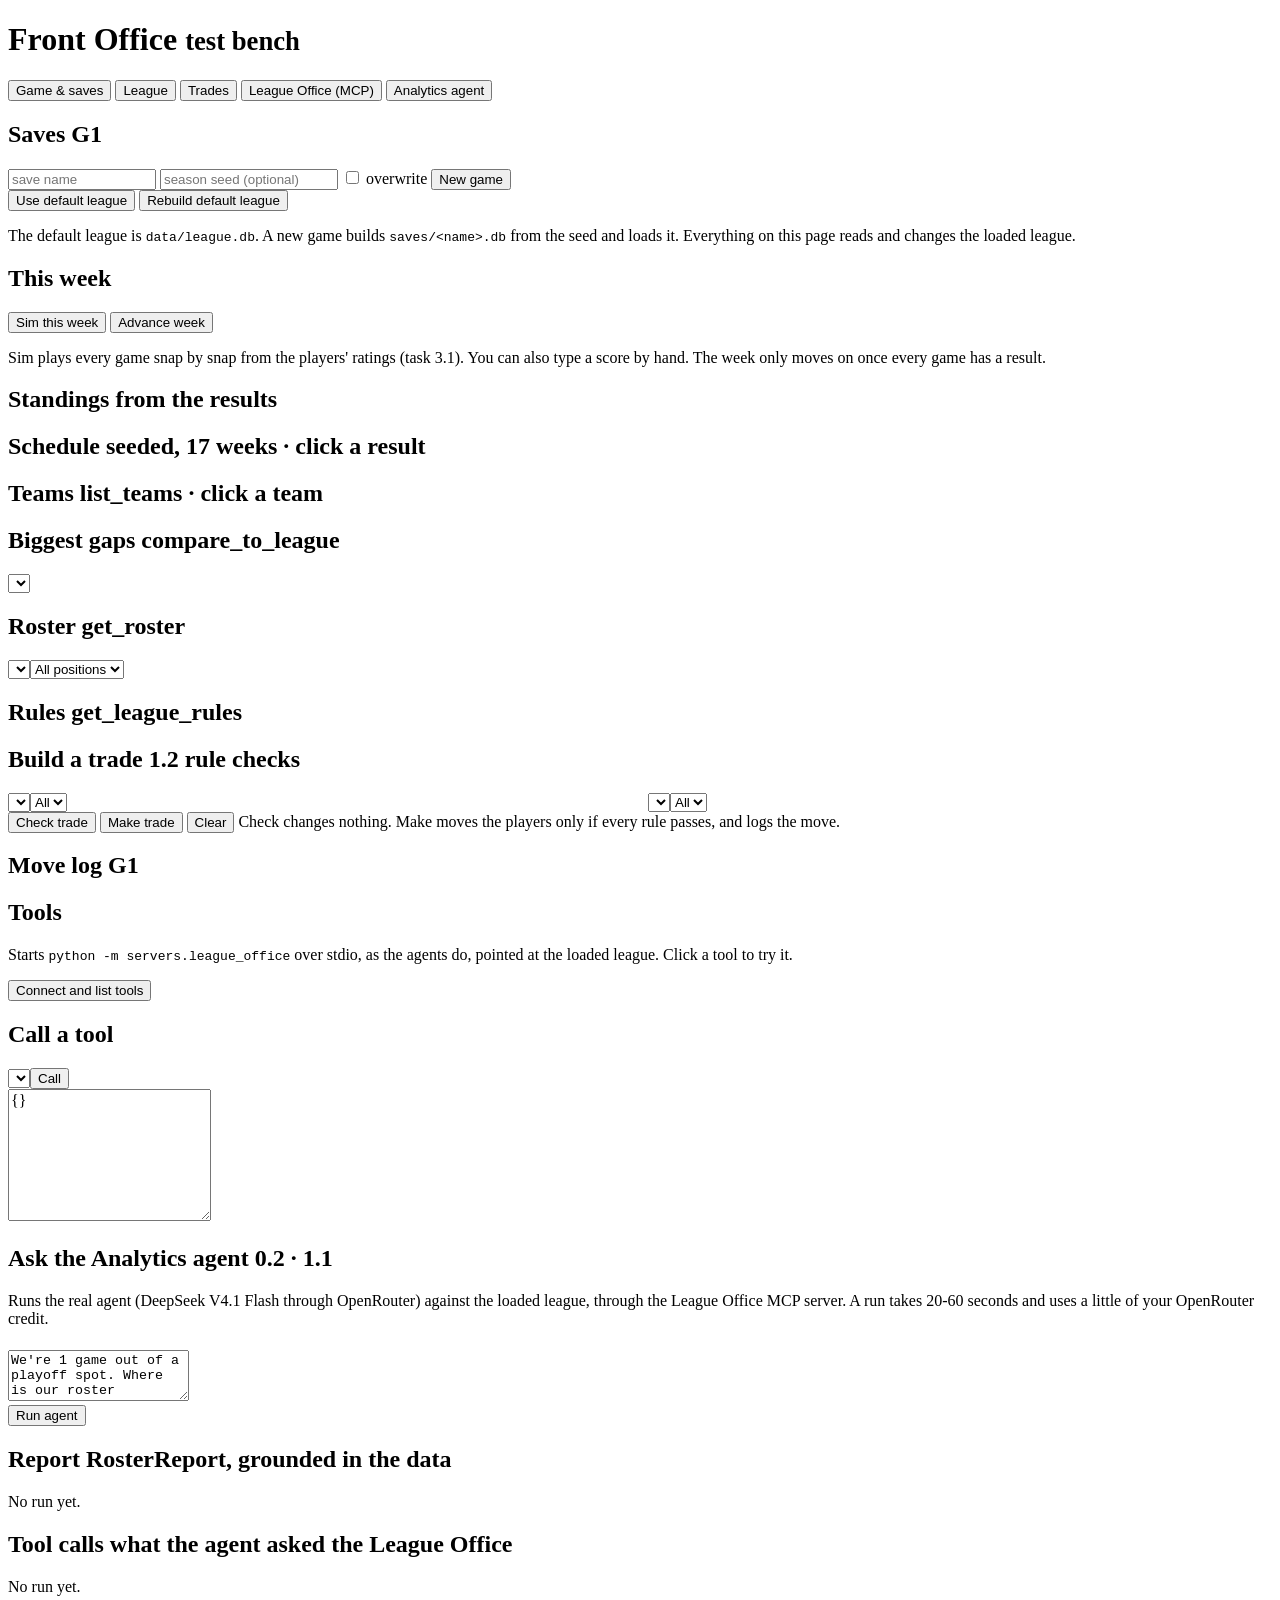
==== commit d5ef7afa: "Merge pull request #2 from terminator349/w4-watch-and-game-loop Finish 3.1, add the web game loop (G" ====
--- a/ui/bench.html
+++ b/ui/bench.html
@@ -25,8 +25,15 @@
 .toolcard { border: 1px solid var(--line); border-radius: 8px; padding: 8px 10px; margin: 8px 0; cursor: pointer; }
 .toolcard:hover { border-color: var(--accent); }
 .toolcard .desc { color: var(--muted); font-size: 12px; white-space: pre-wrap; max-height: 3.2em; overflow: hidden; }
+details.call { border: 1px solid var(--line); border-radius: 8px; padding: 6px 10px; margin: 6px 0; }
+details.call summary { cursor: pointer; font: 13px var(--mono); }
 .examples { display: flex; gap: 6px; flex-wrap: wrap; margin: 6px 0; }
 .examples button { font-size: 12px; }
+.report dt { color: var(--muted); font-size: 12px; margin-top: 8px; }
+.report dd { margin: 2px 0 0; }
+.stats { display: flex; gap: 14px; flex-wrap: wrap; color: var(--muted); font-size: 12px; }
+.spin { display: inline-block; width: 12px; height: 12px; border: 2px solid var(--line); border-top-color: var(--accent); border-radius: 50%; animation: spin .8s linear infinite; vertical-align: -2px; }
+@keyframes spin { to { transform: rotate(360deg); } }
 span[data-box] { cursor: pointer; text-decoration: underline dotted; }
 </style>
 </head>
@@ -41,7 +48,7 @@
     <button data-tab="league">League</button>
     <button data-tab="trades">Trades</button>
     <button data-tab="mcp">League Office (MCP)</button>
-    <button data-tab="agent">Agents</button>
+    <button data-tab="agent">Analytics agent</button>
   </nav>
 </header>
 
@@ -162,27 +169,23 @@
     </div>
   </section>
 
-  <!-- Agents -->
+  <!-- Analytics agent -->
   <section class="tab" id="tab-agent">
     <div class="grid">
       <div class="card">
-        <h2>Ask an agent <span class="sub" id="agent-task"></span></h2>
-        <div class="row"><select id="agent-pick">
-          <option value="gm">General Manager, leading Analytics, Cap &amp; Contracts and Draft</option>
-          <option value="analytics">Analytics</option>
-          <option value="cap">Cap &amp; Contracts</option></select></div>
-        <p class="note" id="agent-about"></p>
+        <h2>Ask the Analytics agent <span class="sub">0.2 · 1.1</span></h2>
+        <p class="note">Runs the real agent (DeepSeek V4.1 Flash through OpenRouter) against the loaded league, through the League Office MCP server. A run takes 20-60 seconds and uses a little of your OpenRouter credit.</p>
         <div class="examples" id="examples"></div>
-        <textarea id="question" rows="3"></textarea>
+        <textarea id="question" rows="3">We're 1 game out of a playoff spot. Where is our roster weakest, and what should we look for?</textarea>
         <div class="row"><button class="btn primary" id="ask">Run agent</button><span class="note" id="ask-status"></span></div>
         <div id="agent-stats" class="stats"></div>
       </div>
       <div class="card">
-        <h2>Report <span class="sub" id="report-kind"></span></h2>
+        <h2>Report <span class="sub">RosterReport, grounded in the data</span></h2>
         <div id="report"><p class="empty">No run yet.</p></div>
       </div>
       <div class="card" style="grid-column: 1 / -1">
-        <h2 id="calls-title">Tool calls</h2>
+        <h2>Tool calls <span class="sub">what the agent asked the League Office</span></h2>
         <div id="calls"><p class="empty">No run yet.</p></div>
       </div>
     </div>
@@ -398,51 +401,38 @@
   } catch (e) { $("#mcp-call-time").textContent = ""; fail(e); }
 }
 
-// ---- agents -----------------------------------------------------------
-const AGENTS = {
-  gm: { task: "1.4", report: "GMReport, grounded in the data", calls: "Who the GM asked, and what each specialist did",
-    about: "Runs the GM's Agno team against the loaded league: the GM decides which specialists to ask, writes each a task, and combines their answers. Analytics and Cap & Contracts each start their own League Office server; Draft reads Draft Day's results. A run takes 1-2 minutes.",
-    examples: ["We're 1 game out of a playoff spot. Where is our roster weakest, and can we afford a player who fixes it?",
-      "Can we afford a $6M safety, and would one fix our secondary?",
-      "Which team did best on Draft Day, and what did we take at cornerback?",
-      "Is our quarterback worth his contract, and what would cutting him free up?"] },
-  analytics: { task: "0.2 · 1.1", report: "RosterReport, grounded in the data", calls: "Tool calls: what Analytics asked the League Office",
-    about: "Runs the Analytics agent on its own, through the League Office MCP server. A run takes 20-60 seconds.",
-    examples: ["We're 1 game out of a playoff spot. Where is our roster weakest, and what should we look for?",
-      "How does our offensive line compare to the league?",
-      "Which team has the best secondary, and how much cap space do they have?",
-      "Is our quarterback worth his contract?"] },
-  cap: { task: "1.3", report: "CapReport, grounded in the data", calls: "Tool calls: what Cap & Contracts asked the League Office",
-    about: "Runs the Cap & Contracts agent on its own, through the League Office MCP server. A run takes 20-60 seconds.",
-    examples: ["Is every team in the league legal under the $255M hard cap right now?",
-      "Can we sign a free agent safety for $6M a year?",
-      "Would trading HAR-46 for SUM-45 break any rule?"] },
-};
-const agentPick = () => $("#agent-pick").value;
-function showAgent() {
-  const a = AGENTS[agentPick()];
-  $("#agent-task").textContent = a.task;
-  $("#agent-about").textContent = a.about + " Every run uses a little of your OpenRouter credit (DeepSeek V4.1 Flash).";
-  $("#examples").innerHTML = a.examples.map(q => `<button class="btn sm">${esc(q)}</button>`).join("");
-  $("#question").value = a.examples[0];
-  $("#report-kind").textContent = a.report;
-  $("#calls-title").textContent = a.calls;
-}
+// ---- agent ------------------------------------------------------------
+const EXAMPLES = [
+  "We're 1 game out of a playoff spot. Where is our roster weakest, and what should we look for?",
+  "How does our offensive line compare to the league?",
+  "Which team has the best secondary, and how much cap space do they have?",
+  "Is our quarterback worth his contract?",
+];
 async function runAgent() {
   const q = $("#question").value.trim(); if (!q) return;
-  const which = agentPick(), started = Date.now();
-  $("#ask").disabled = $("#agent-pick").disabled = true;
+  const started = Date.now();
+  $("#ask").disabled = true;
   const timer = setInterval(() => $("#ask-status").innerHTML = `<span class="spin"></span> running… ${Math.round((Date.now() - started) / 1000)}s`, 500);
   try {
-    const r = await call(`/api/agent/${which}`, { question: q });
-    $("#report").innerHTML = r.report
-      ? (which === "gm" ? `<p class="note">Asked: ${r.consulted.map(esc).join(", ") || "no one"}</p>` : "") + reportHtml(r.report)
-      : `<p class="note">The agent didn't return its report. Its text:</p><pre>${esc(r.text)}</pre>`;
-    $("#calls").innerHTML = which === "gm" ? frontOfficeHtml(r, true) : toolCallsHtml(r.tool_calls);
-    $("#agent-stats").innerHTML = runStatsHtml(r);
+    const r = await call("/api/agent/analytics", { question: q });
+    const rep = r.report;
+    $("#report").innerHTML = rep ? `<dl class="report">
+      <dt>Answer</dt><dd>${esc(rep.answer)}</dd>
+      <dt>Weakest area</dt><dd><b>${esc(rep.weakest_area)}</b> <span class="pos">${esc(rep.team_id)}</span></dd>
+      <dt>Evidence</dt><dd><ul>${rep.evidence.map(e => `<li>${esc(e)}</li>`).join("")}</ul></dd>
+      <dt>Target profile</dt><dd>${esc(rep.target_profile)}</dd>
+      <dt>Payroll · cap space (from the league)</dt><dd>${money(rep.payroll)} · ${money(rep.cap_space)}</dd></dl>`
+      : `<p class="note">The agent didn't return a RosterReport. Its text:</p><pre>${esc(r.text)}</pre>`;
+    $("#calls").innerHTML = r.tool_calls.length ? r.tool_calls.map((c, i) => {
+      let body = c.result; try { body = JSON.stringify(JSON.parse(c.result), null, 2); } catch {}
+      return `<details class="call"><summary>${i + 1}. ${c.tool}(${esc(JSON.stringify(c.args))}) ${c.error ? `<span class="badge bad">error</span>` : ""}</summary><pre>${esc(body)}</pre></details>`;
+    }).join("") : `<p class="empty">The agent made no tool calls.</p>`;
+    $("#agent-stats").innerHTML = `<span>${r.seconds}s</span><span>${r.tool_calls.length} tool calls</span>
+      ${r.input_tokens != null ? `<span>${r.input_tokens} in / ${r.output_tokens} out tokens</span>` : ""}
+      ${r.cost != null ? `<span>$${Number(r.cost).toFixed(5)}</span>` : ""}<span>${esc(r.model || "")}</span>`;
     $("#ask-status").textContent = "Done.";
   } catch (e) { $("#ask-status").textContent = ""; fail(e); }
-  finally { clearInterval(timer); $("#ask").disabled = !state.status.api_key_set; $("#agent-pick").disabled = false; }
+  finally { clearInterval(timer); $("#ask").disabled = !state.status.api_key_set; }
 }
 
 // ---- events -----------------------------------------------------------
@@ -516,8 +506,7 @@
 $("#mcp-tool").onchange = e => pickMcp(e.target.value);
 $("#mcp-call").onclick = callMcp;
 $("#ask").onclick = runAgent;
-$("#agent-pick").onchange = showAgent;
-showAgent();
+$("#examples").innerHTML = EXAMPLES.map(q => `<button class="btn sm">${esc(q)}</button>`).join("");
 $("#examples").onclick = e => { if (e.target.tagName === "BUTTON") $("#question").value = e.target.textContent; };
 
 // ---- start ------------------------------------------------------------
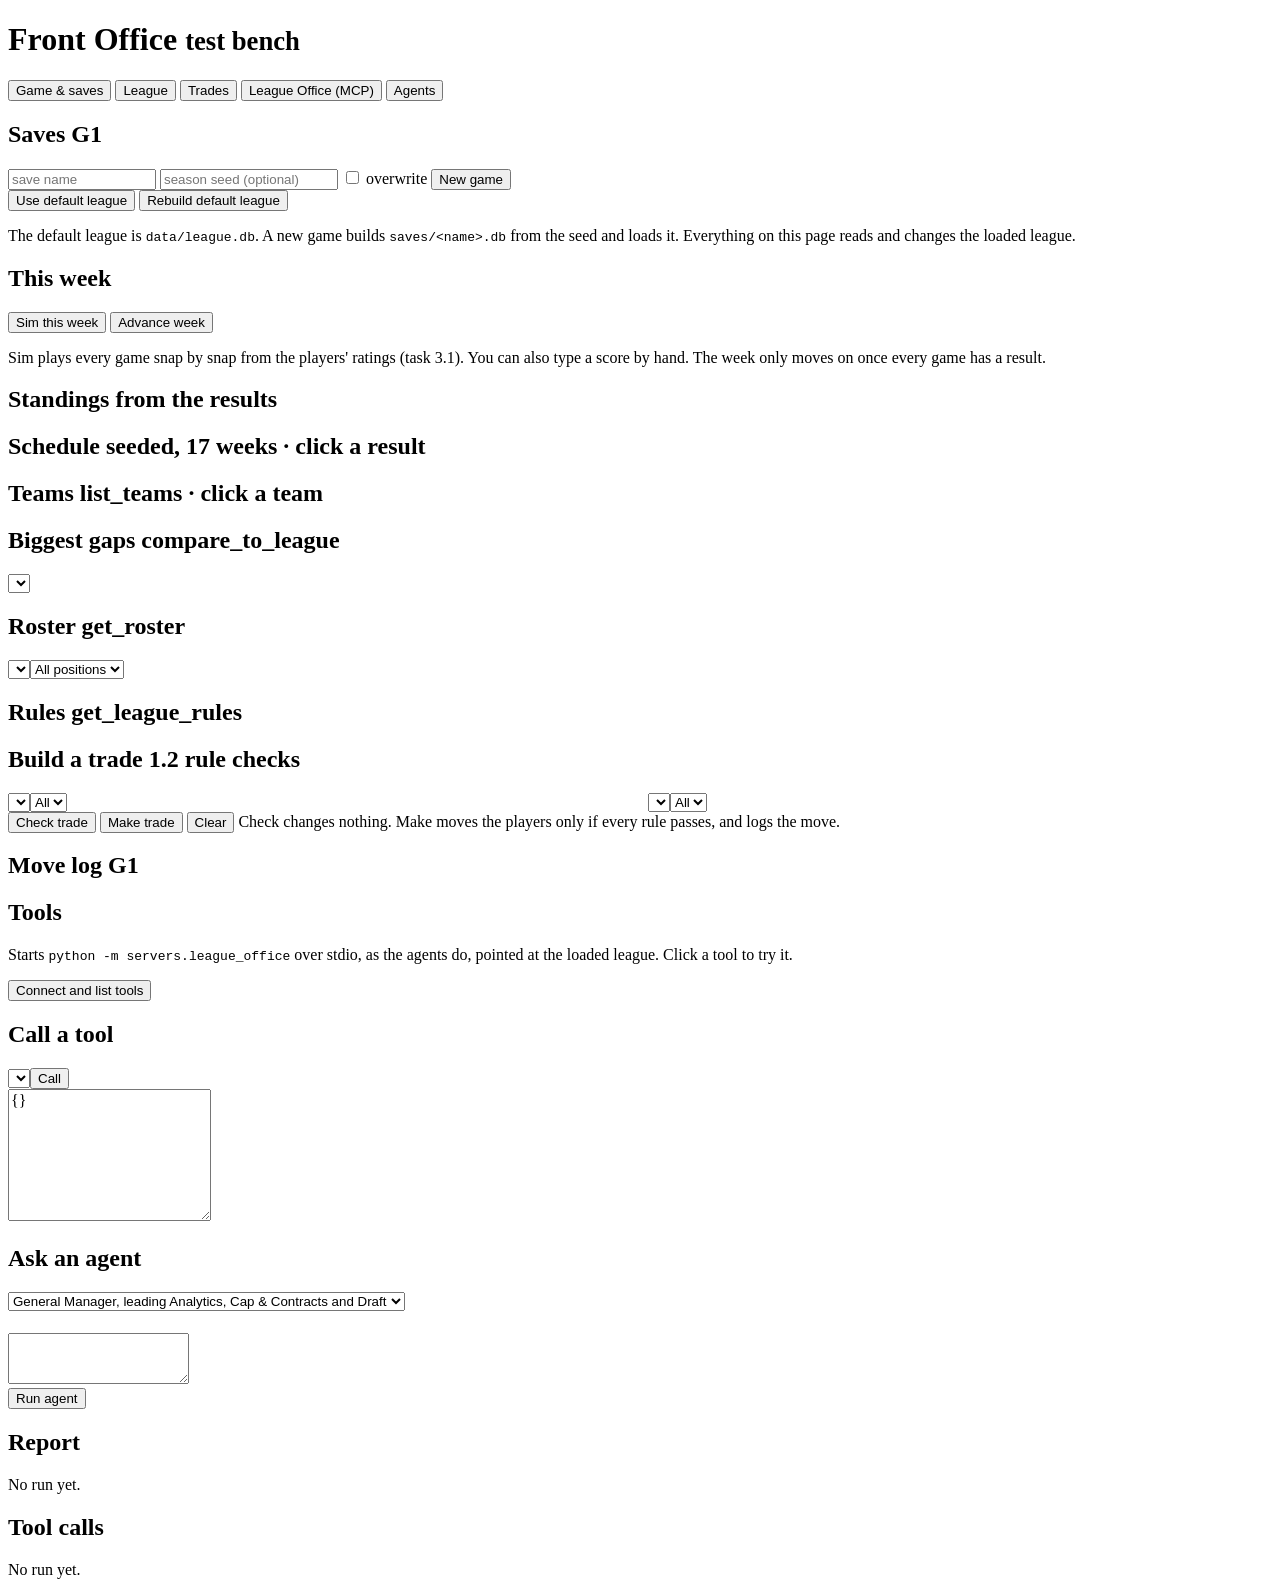
==== commit c50184e1: "Merge pull request #3 from terminator349/w5-gm-team Put a GM in charge of the agents (1.4)" ====
--- a/ui/bench.html
+++ b/ui/bench.html
@@ -25,15 +25,8 @@
 .toolcard { border: 1px solid var(--line); border-radius: 8px; padding: 8px 10px; margin: 8px 0; cursor: pointer; }
 .toolcard:hover { border-color: var(--accent); }
 .toolcard .desc { color: var(--muted); font-size: 12px; white-space: pre-wrap; max-height: 3.2em; overflow: hidden; }
-details.call { border: 1px solid var(--line); border-radius: 8px; padding: 6px 10px; margin: 6px 0; }
-details.call summary { cursor: pointer; font: 13px var(--mono); }
 .examples { display: flex; gap: 6px; flex-wrap: wrap; margin: 6px 0; }
 .examples button { font-size: 12px; }
-.report dt { color: var(--muted); font-size: 12px; margin-top: 8px; }
-.report dd { margin: 2px 0 0; }
-.stats { display: flex; gap: 14px; flex-wrap: wrap; color: var(--muted); font-size: 12px; }
-.spin { display: inline-block; width: 12px; height: 12px; border: 2px solid var(--line); border-top-color: var(--accent); border-radius: 50%; animation: spin .8s linear infinite; vertical-align: -2px; }
-@keyframes spin { to { transform: rotate(360deg); } }
 span[data-box] { cursor: pointer; text-decoration: underline dotted; }
 </style>
 </head>
@@ -48,7 +41,7 @@
     <button data-tab="league">League</button>
     <button data-tab="trades">Trades</button>
     <button data-tab="mcp">League Office (MCP)</button>
-    <button data-tab="agent">Analytics agent</button>
+    <button data-tab="agent">Agents</button>
   </nav>
 </header>
 
@@ -169,23 +162,27 @@
     </div>
   </section>
 
-  <!-- Analytics agent -->
+  <!-- Agents -->
   <section class="tab" id="tab-agent">
     <div class="grid">
       <div class="card">
-        <h2>Ask the Analytics agent <span class="sub">0.2 · 1.1</span></h2>
-        <p class="note">Runs the real agent (DeepSeek V4.1 Flash through OpenRouter) against the loaded league, through the League Office MCP server. A run takes 20-60 seconds and uses a little of your OpenRouter credit.</p>
+        <h2>Ask an agent <span class="sub" id="agent-task"></span></h2>
+        <div class="row"><select id="agent-pick">
+          <option value="gm">General Manager, leading Analytics, Cap &amp; Contracts and Draft</option>
+          <option value="analytics">Analytics</option>
+          <option value="cap">Cap &amp; Contracts</option></select></div>
+        <p class="note" id="agent-about"></p>
         <div class="examples" id="examples"></div>
-        <textarea id="question" rows="3">We're 1 game out of a playoff spot. Where is our roster weakest, and what should we look for?</textarea>
+        <textarea id="question" rows="3"></textarea>
         <div class="row"><button class="btn primary" id="ask">Run agent</button><span class="note" id="ask-status"></span></div>
         <div id="agent-stats" class="stats"></div>
       </div>
       <div class="card">
-        <h2>Report <span class="sub">RosterReport, grounded in the data</span></h2>
+        <h2>Report <span class="sub" id="report-kind"></span></h2>
         <div id="report"><p class="empty">No run yet.</p></div>
       </div>
       <div class="card" style="grid-column: 1 / -1">
-        <h2>Tool calls <span class="sub">what the agent asked the League Office</span></h2>
+        <h2 id="calls-title">Tool calls</h2>
         <div id="calls"><p class="empty">No run yet.</p></div>
       </div>
     </div>
@@ -401,38 +398,51 @@
   } catch (e) { $("#mcp-call-time").textContent = ""; fail(e); }
 }
 
-// ---- agent ------------------------------------------------------------
-const EXAMPLES = [
-  "We're 1 game out of a playoff spot. Where is our roster weakest, and what should we look for?",
-  "How does our offensive line compare to the league?",
-  "Which team has the best secondary, and how much cap space do they have?",
-  "Is our quarterback worth his contract?",
-];
+// ---- agents -----------------------------------------------------------
+const AGENTS = {
+  gm: { task: "1.4", report: "GMReport, grounded in the data", calls: "Who the GM asked, and what each specialist did",
+    about: "Runs the GM's Agno team against the loaded league: the GM decides which specialists to ask, writes each a task, and combines their answers. Analytics and Cap & Contracts each start their own League Office server; Draft reads Draft Day's results. A run takes 1-2 minutes.",
+    examples: ["We're 1 game out of a playoff spot. Where is our roster weakest, and can we afford a player who fixes it?",
+      "Can we afford a $6M safety, and would one fix our secondary?",
+      "Which team did best on Draft Day, and what did we take at cornerback?",
+      "Is our quarterback worth his contract, and what would cutting him free up?"] },
+  analytics: { task: "0.2 · 1.1", report: "RosterReport, grounded in the data", calls: "Tool calls: what Analytics asked the League Office",
+    about: "Runs the Analytics agent on its own, through the League Office MCP server. A run takes 20-60 seconds.",
+    examples: ["We're 1 game out of a playoff spot. Where is our roster weakest, and what should we look for?",
+      "How does our offensive line compare to the league?",
+      "Which team has the best secondary, and how much cap space do they have?",
+      "Is our quarterback worth his contract?"] },
+  cap: { task: "1.3", report: "CapReport, grounded in the data", calls: "Tool calls: what Cap & Contracts asked the League Office",
+    about: "Runs the Cap & Contracts agent on its own, through the League Office MCP server. A run takes 20-60 seconds.",
+    examples: ["Is every team in the league legal under the $255M hard cap right now?",
+      "Can we sign a free agent safety for $6M a year?",
+      "Would trading HAR-46 for SUM-45 break any rule?"] },
+};
+const agentPick = () => $("#agent-pick").value;
+function showAgent() {
+  const a = AGENTS[agentPick()];
+  $("#agent-task").textContent = a.task;
+  $("#agent-about").textContent = a.about + " Every run uses a little of your OpenRouter credit (DeepSeek V4.1 Flash).";
+  $("#examples").innerHTML = a.examples.map(q => `<button class="btn sm">${esc(q)}</button>`).join("");
+  $("#question").value = a.examples[0];
+  $("#report-kind").textContent = a.report;
+  $("#calls-title").textContent = a.calls;
+}
 async function runAgent() {
   const q = $("#question").value.trim(); if (!q) return;
-  const started = Date.now();
-  $("#ask").disabled = true;
+  const which = agentPick(), started = Date.now();
+  $("#ask").disabled = $("#agent-pick").disabled = true;
   const timer = setInterval(() => $("#ask-status").innerHTML = `<span class="spin"></span> running… ${Math.round((Date.now() - started) / 1000)}s`, 500);
   try {
-    const r = await call("/api/agent/analytics", { question: q });
-    const rep = r.report;
-    $("#report").innerHTML = rep ? `<dl class="report">
-      <dt>Answer</dt><dd>${esc(rep.answer)}</dd>
-      <dt>Weakest area</dt><dd><b>${esc(rep.weakest_area)}</b> <span class="pos">${esc(rep.team_id)}</span></dd>
-      <dt>Evidence</dt><dd><ul>${rep.evidence.map(e => `<li>${esc(e)}</li>`).join("")}</ul></dd>
-      <dt>Target profile</dt><dd>${esc(rep.target_profile)}</dd>
-      <dt>Payroll · cap space (from the league)</dt><dd>${money(rep.payroll)} · ${money(rep.cap_space)}</dd></dl>`
-      : `<p class="note">The agent didn't return a RosterReport. Its text:</p><pre>${esc(r.text)}</pre>`;
-    $("#calls").innerHTML = r.tool_calls.length ? r.tool_calls.map((c, i) => {
-      let body = c.result; try { body = JSON.stringify(JSON.parse(c.result), null, 2); } catch {}
-      return `<details class="call"><summary>${i + 1}. ${c.tool}(${esc(JSON.stringify(c.args))}) ${c.error ? `<span class="badge bad">error</span>` : ""}</summary><pre>${esc(body)}</pre></details>`;
-    }).join("") : `<p class="empty">The agent made no tool calls.</p>`;
-    $("#agent-stats").innerHTML = `<span>${r.seconds}s</span><span>${r.tool_calls.length} tool calls</span>
-      ${r.input_tokens != null ? `<span>${r.input_tokens} in / ${r.output_tokens} out tokens</span>` : ""}
-      ${r.cost != null ? `<span>$${Number(r.cost).toFixed(5)}</span>` : ""}<span>${esc(r.model || "")}</span>`;
+    const r = await call(`/api/agent/${which}`, { question: q });
+    $("#report").innerHTML = r.report
+      ? (which === "gm" ? `<p class="note">Asked: ${r.consulted.map(esc).join(", ") || "no one"}</p>` : "") + reportHtml(r.report)
+      : `<p class="note">The agent didn't return its report. Its text:</p><pre>${esc(r.text)}</pre>`;
+    $("#calls").innerHTML = which === "gm" ? frontOfficeHtml(r, true) : toolCallsHtml(r.tool_calls);
+    $("#agent-stats").innerHTML = runStatsHtml(r);
     $("#ask-status").textContent = "Done.";
   } catch (e) { $("#ask-status").textContent = ""; fail(e); }
-  finally { clearInterval(timer); $("#ask").disabled = !state.status.api_key_set; }
+  finally { clearInterval(timer); $("#ask").disabled = !state.status.api_key_set; $("#agent-pick").disabled = false; }
 }
 
 // ---- events -----------------------------------------------------------
@@ -506,7 +516,8 @@
 $("#mcp-tool").onchange = e => pickMcp(e.target.value);
 $("#mcp-call").onclick = callMcp;
 $("#ask").onclick = runAgent;
-$("#examples").innerHTML = EXAMPLES.map(q => `<button class="btn sm">${esc(q)}</button>`).join("");
+$("#agent-pick").onchange = showAgent;
+showAgent();
 $("#examples").onclick = e => { if (e.target.tagName === "BUTTON") $("#question").value = e.target.textContent; };
 
 // ---- start ------------------------------------------------------------
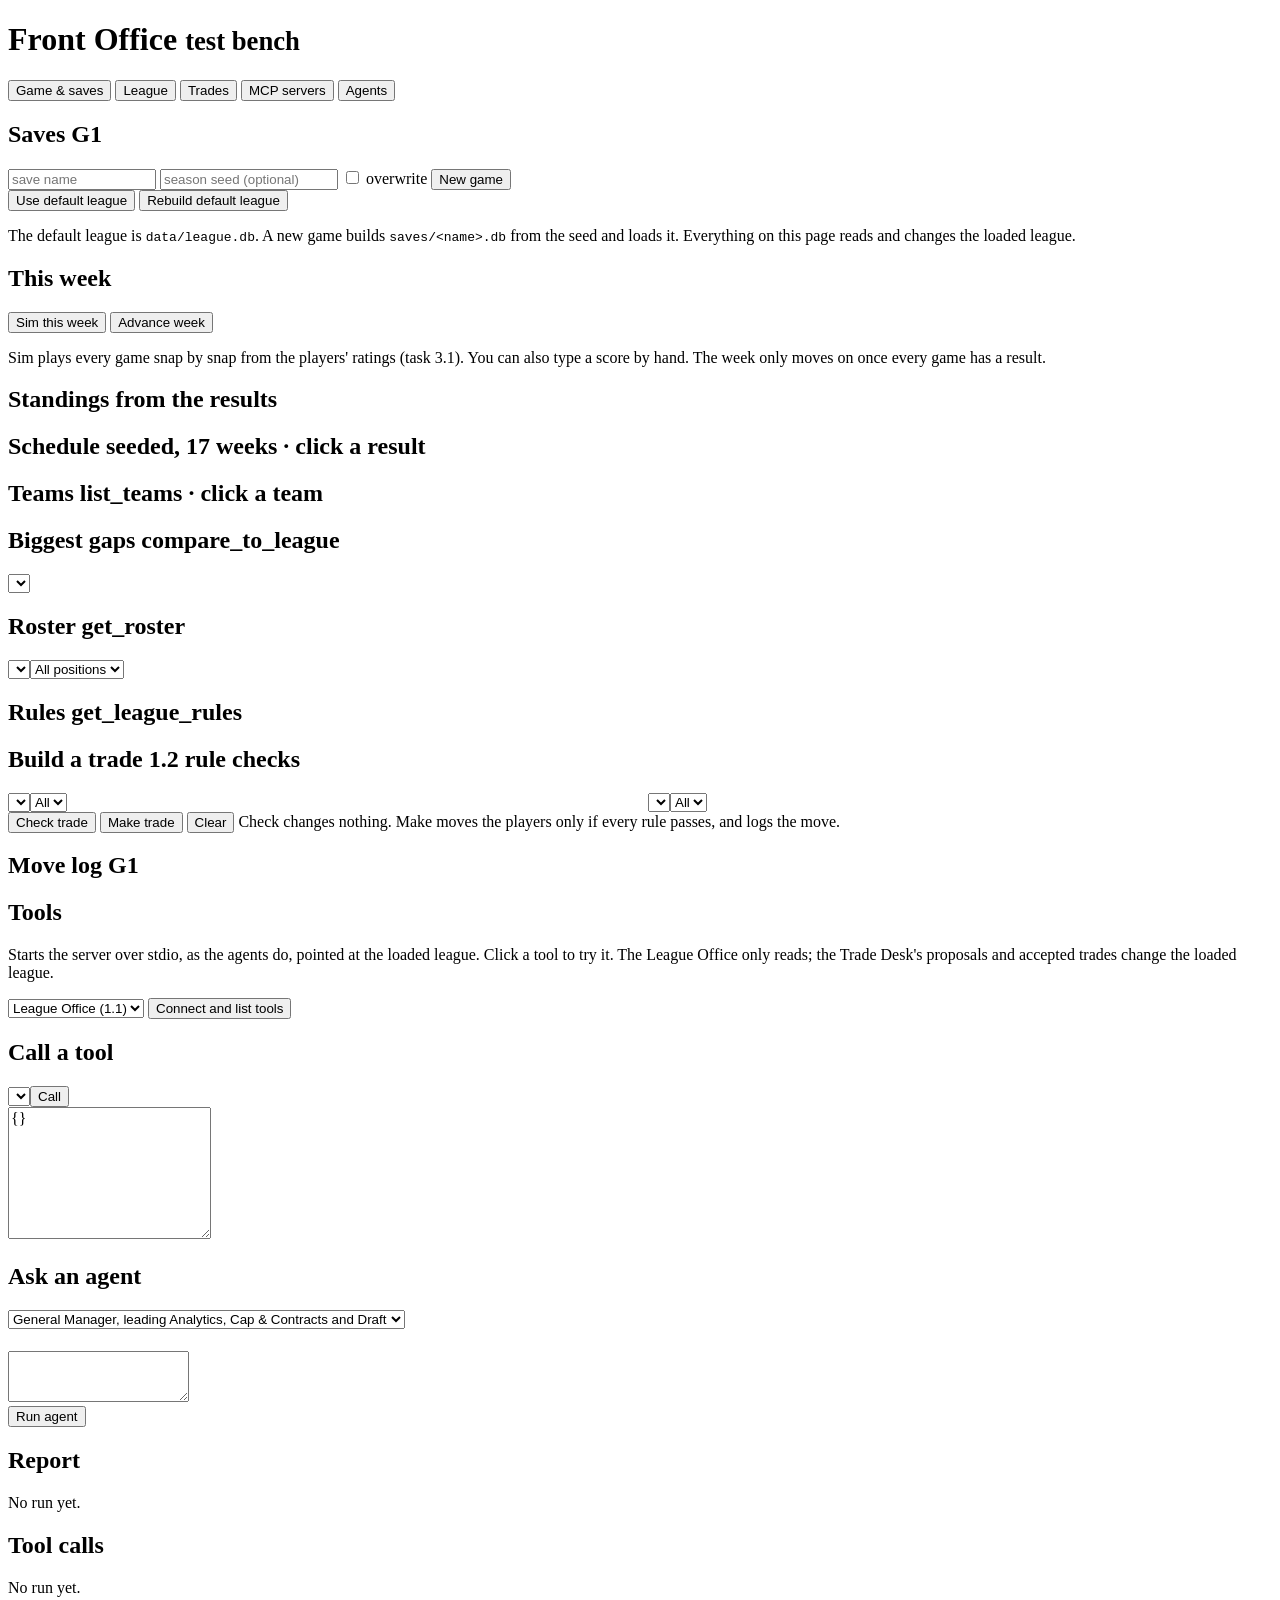
==== commit 8dca3eb9: "Open the Trade Desk (2.1) servers/trade_desk.py is the second MCP server and the one place trades ha" ====
--- a/ui/bench.html
+++ b/ui/bench.html
@@ -40,7 +40,7 @@
     <button data-tab="game" class="on">Game &amp; saves</button>
     <button data-tab="league">League</button>
     <button data-tab="trades">Trades</button>
-    <button data-tab="mcp">League Office (MCP)</button>
+    <button data-tab="mcp">MCP servers</button>
     <button data-tab="agent">Agents</button>
   </nav>
 </header>
@@ -149,8 +149,9 @@
     <div class="grid">
       <div class="card">
         <h2>Tools <span class="sub" id="mcp-time"></span></h2>
-        <p class="note">Starts <code>python -m servers.league_office</code> over stdio, as the agents do, pointed at the loaded league. Click a tool to try it.</p>
-        <button class="btn" id="mcp-list">Connect and list tools</button>
+        <p class="note">Starts the server over stdio, as the agents do, pointed at the loaded league. Click a tool to try it. The League Office only reads; the Trade Desk's proposals and accepted trades change the loaded league.</p>
+        <div class="row"><select id="mcp-server"><option value="league_office">League Office (1.1)</option><option value="trade_desk">Trade Desk (2.1)</option></select>
+        <button class="btn" id="mcp-list">Connect and list tools</button></div>
         <div id="mcp-tools"></div>
       </div>
       <div class="card">
@@ -364,7 +365,8 @@
 
 // ---- MCP --------------------------------------------------------------
 let mcpTools = [];
-const SAMPLE = { team_id: "HAR", position: "S", team_a: "HAR", a_sends: ["HAR-46"], team_b: "SUM", b_sends: ["SUM-45"] };
+const SAMPLE = { team_id: "HAR", position: "S", team_a: "HAR", a_sends: ["HAR-46"], team_b: "SUM", b_sends: ["SUM-45"],
+  from_team: "HAR", sends: ["HAR-46"], to_team: "SUM", receives: ["SUM-45"], proposal_id: 1, decision: "accept", status: "open" };
 function sampleArgs(tool) {
   const props = tool.input_schema?.properties || {}, args = {};
   for (const k of Object.keys(props)) if (k in SAMPLE) args[k] = SAMPLE[k];
@@ -373,11 +375,11 @@
 async function listMcp() {
   $("#mcp-tools").innerHTML = `<p class="note"><span class="spin"></span> starting the server…</p>`;
   try {
-    const data = await call("/api/mcp/tools");
+    const data = await call(`/api/mcp/tools?server=${$("#mcp-server").value}`);
     mcpTools = data.tools;
     $("#mcp-time").textContent = `${data.tools.length} tools · ${data.elapsed_ms} ms`;
     $("#mcp-tools").innerHTML = data.tools.map(t => `<div class="toolcard" data-tool="${t.name}">
-      <b>${t.name}</b> ${t.read_only ? `<span class="badge plain">read-only</span>` : ""}
+      <b>${t.name}</b> ${t.read_only ? `<span class="badge plain">read-only</span>` : t.destructive ? `<span class="badge warn">moves players</span>` : `<span class="badge plain">writes</span>`}
       <div class="desc">${esc(t.description)}</div></div>`).join("");
     $("#mcp-tool").innerHTML = data.tools.map(t => `<option>${t.name}</option>`).join("");
     pickMcp(data.tools[0]?.name);
@@ -392,7 +394,7 @@
   try { args = JSON.parse($("#mcp-args").value || "{}"); } catch { return toast("The arguments are not valid JSON.", "bad"); }
   $("#mcp-call-time").innerHTML = `<span class="spin"></span>`;
   try {
-    const r = await call("/api/mcp/call", { tool: $("#mcp-tool").value, arguments: args });
+    const r = await call("/api/mcp/call", { server: $("#mcp-server").value, tool: $("#mcp-tool").value, arguments: args });
     $("#mcp-call-time").textContent = `${r.elapsed_ms} ms${r.is_error ? " · error" : ""}`;
     $("#mcp-out").innerHTML = `<pre>${esc(r.json ? JSON.stringify(r.json, null, 2) : r.text)}</pre>`;
   } catch (e) { $("#mcp-call-time").textContent = ""; fail(e); }
@@ -513,6 +515,7 @@
 };
 $("#clear-trade").onclick = () => { state.trade.a.picked.clear(); state.trade.b.picked.clear(); renderSide("a"); renderSide("b"); $("#trade-result").innerHTML = ""; };
 $("#mcp-list").onclick = listMcp;
+$("#mcp-server").onchange = listMcp;
 $("#mcp-tool").onchange = e => pickMcp(e.target.value);
 $("#mcp-call").onclick = callMcp;
 $("#ask").onclick = runAgent;
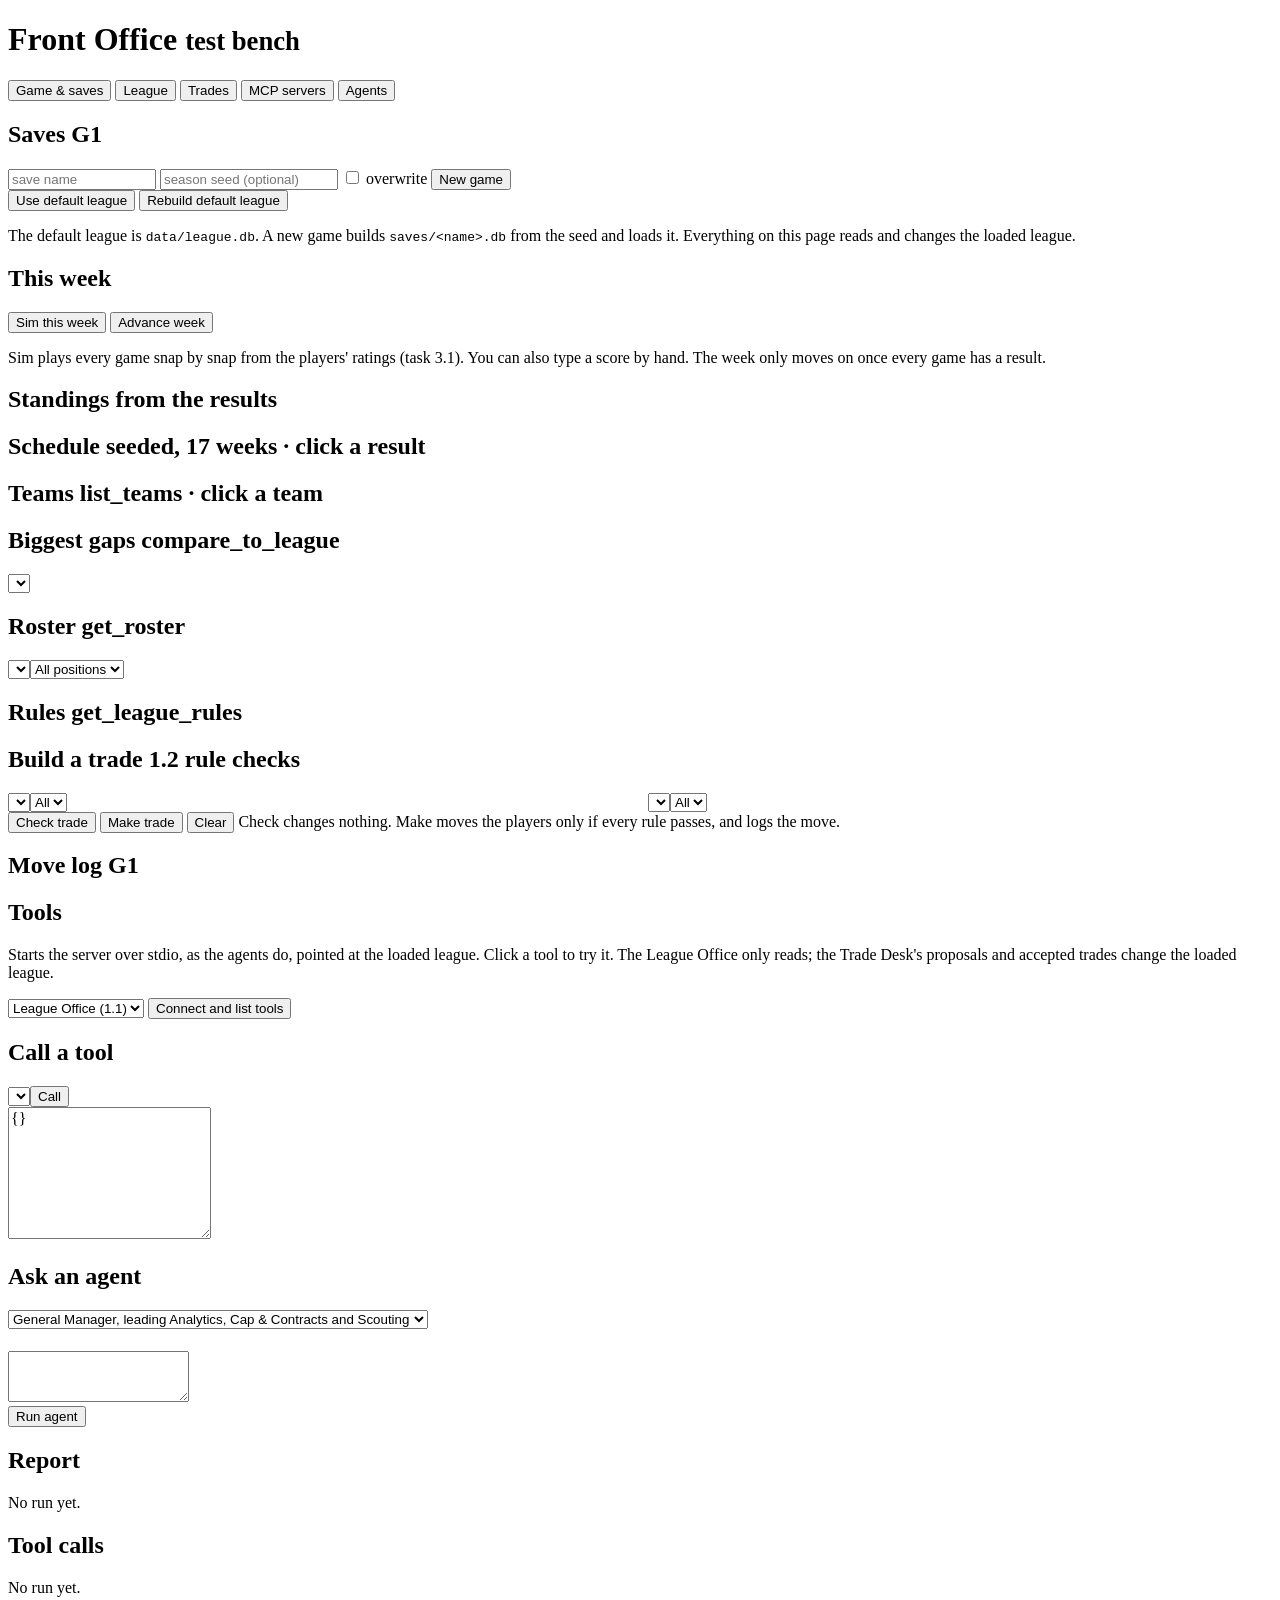
==== commit a96756e5: "Add the scouting team under the GM (4.1) A Scouting director (an Agno team under the GM) hands each " ====
--- a/ui/bench.html
+++ b/ui/bench.html
@@ -169,9 +169,10 @@
       <div class="card">
         <h2>Ask an agent <span class="sub" id="agent-task"></span></h2>
         <div class="row"><select id="agent-pick">
-          <option value="gm">General Manager, leading Analytics, Cap &amp; Contracts and Draft</option>
+          <option value="gm">General Manager, leading Analytics, Cap &amp; Contracts and Scouting</option>
           <option value="analytics">Analytics</option>
-          <option value="cap">Cap &amp; Contracts</option></select></div>
+          <option value="cap">Cap &amp; Contracts</option>
+          <option value="scouting">Scouting, leading two pro scouts and Draft</option></select></div>
         <p class="note" id="agent-about"></p>
         <div class="examples" id="examples"></div>
         <textarea id="question" rows="3"></textarea>
@@ -403,8 +404,9 @@
 // ---- agents -----------------------------------------------------------
 const AGENTS = {
   gm: { task: "1.4", report: "GMReport, grounded in the data", calls: "Who the GM asked, and what each specialist did",
-    about: "Runs the GM's Agno team against the loaded league: the GM decides which specialists to ask, writes each a task, and combines their answers. Analytics and Cap & Contracts each start their own League Office server; Draft reads Draft Day's results. A run takes 1-2 minutes.",
+    about: "Runs the GM's Agno team against the loaded league: the GM decides which specialists to ask, writes each a task, and combines their answers. Analytics and Cap & Contracts each start their own League Office server; Scouting is a team of its own, whose director asks two pro scouts and the Draft desk (Draft Day's results). A run takes 1-3 minutes.",
     examples: ["We're 1 game out of a playoff spot. Where is our roster weakest, and can we afford a player who fixes it?",
+      "Who could we trade for to fix our secondary, and what would it cost us?",
       "Can we afford a $6M safety, and would one fix our secondary?",
       "Which team did best on Draft Day, and what did we take at cornerback?",
       "Is our quarterback worth his contract, and what would cutting him free up?"] },
@@ -419,8 +421,21 @@
     examples: ["Is every team in the league legal under the $255M hard cap right now?",
       "Can we sign a free agent safety for $6M a year?",
       "Would trading HAR-46 for SUM-45 break any rule?"] },
+  scouting: { task: "4.1", report: "Scouting's report, grounded in the data", calls: "Who the director asked, and what each scout did",
+    about: "Runs the scouting team on its own: the director hands each position to the offense or defense pro scout (or Draft Day questions to the Draft desk). Plain Python finds the players who would start for us and the offer their team should take; the scouts grade them A, B or C. A run takes 30-90 seconds.",
+    examples: ["Find us safeties who would start for us, and what their teams would take.",
+      "Which cornerbacks and linebackers could we get on a one-for-one trade?",
+      "Who's the best receiver we could trade for without adding more than $3M?",
+      "Which team did best on Draft Day?"] },
 };
 const agentPick = () => $("#agent-pick").value;
+function scoutReportHtml(rep) {
+  const rows = rep.targets.map(t => `<tr><td><span class="badge ${t.grade === "A" ? "good" : t.grade === "C" ? "bad" : ""}">${t.grade}</span></td>
+    <td><b>${esc(t.name)}</b> <span class="pos">${t.player_id}</span><br><span class="note">${t.position} · ${esc(t.team)} · ${t.overall} · ${money(t.salary)} · units ${t.unit_gain >= 0 ? "+" : ""}${t.unit_gain}</span></td>
+    <td>${esc(t.note)}${t.offer ? `<br><span class="note">Offer: ${esc(t.offer.we_send[0].name)}; they score ${t.offer.their_score}, we ${t.offer.our_score}</span>` : ""}
+      <span class="note">(${t.graded_by})</span></td></tr>`).join("");
+  return `<p>${esc(rep.summary)}</p>${rep.targets.length ? `<table>${rows}</table>` : `<p class="empty">No targets.</p>`}`;
+}
 function showAgent() {
   const a = AGENTS[agentPick()];
   $("#agent-task").textContent = a.task;
@@ -438,9 +453,10 @@
   try {
     const r = await call(`/api/agent/${which}`, { question: q });
     $("#report").innerHTML = r.report
-      ? (which === "gm" ? `<p class="note">Asked: ${r.consulted.map(esc).join(", ") || "no one"}</p>` : "") + reportHtml(r.report)
+      ? (r.consulted ? `<p class="note">Asked: ${r.consulted.map(esc).join(", ") || "no one"}</p>` : "")
+        + (which === "scouting" ? scoutReportHtml(r.report) : reportHtml(r.report))
       : `<p class="note">The agent didn't return its report. Its text:</p><pre>${esc(r.text)}</pre>`;
-    $("#calls").innerHTML = which === "gm" ? frontOfficeHtml(r, true) : toolCallsHtml(r.tool_calls);
+    $("#calls").innerHTML = r.specialists ? frontOfficeHtml(r, true) : toolCallsHtml(r.tool_calls);
     $("#agent-stats").innerHTML = runStatsHtml(r);
     $("#ask-status").textContent = "Done.";
   } catch (e) { $("#ask-status").textContent = ""; fail(e); }
